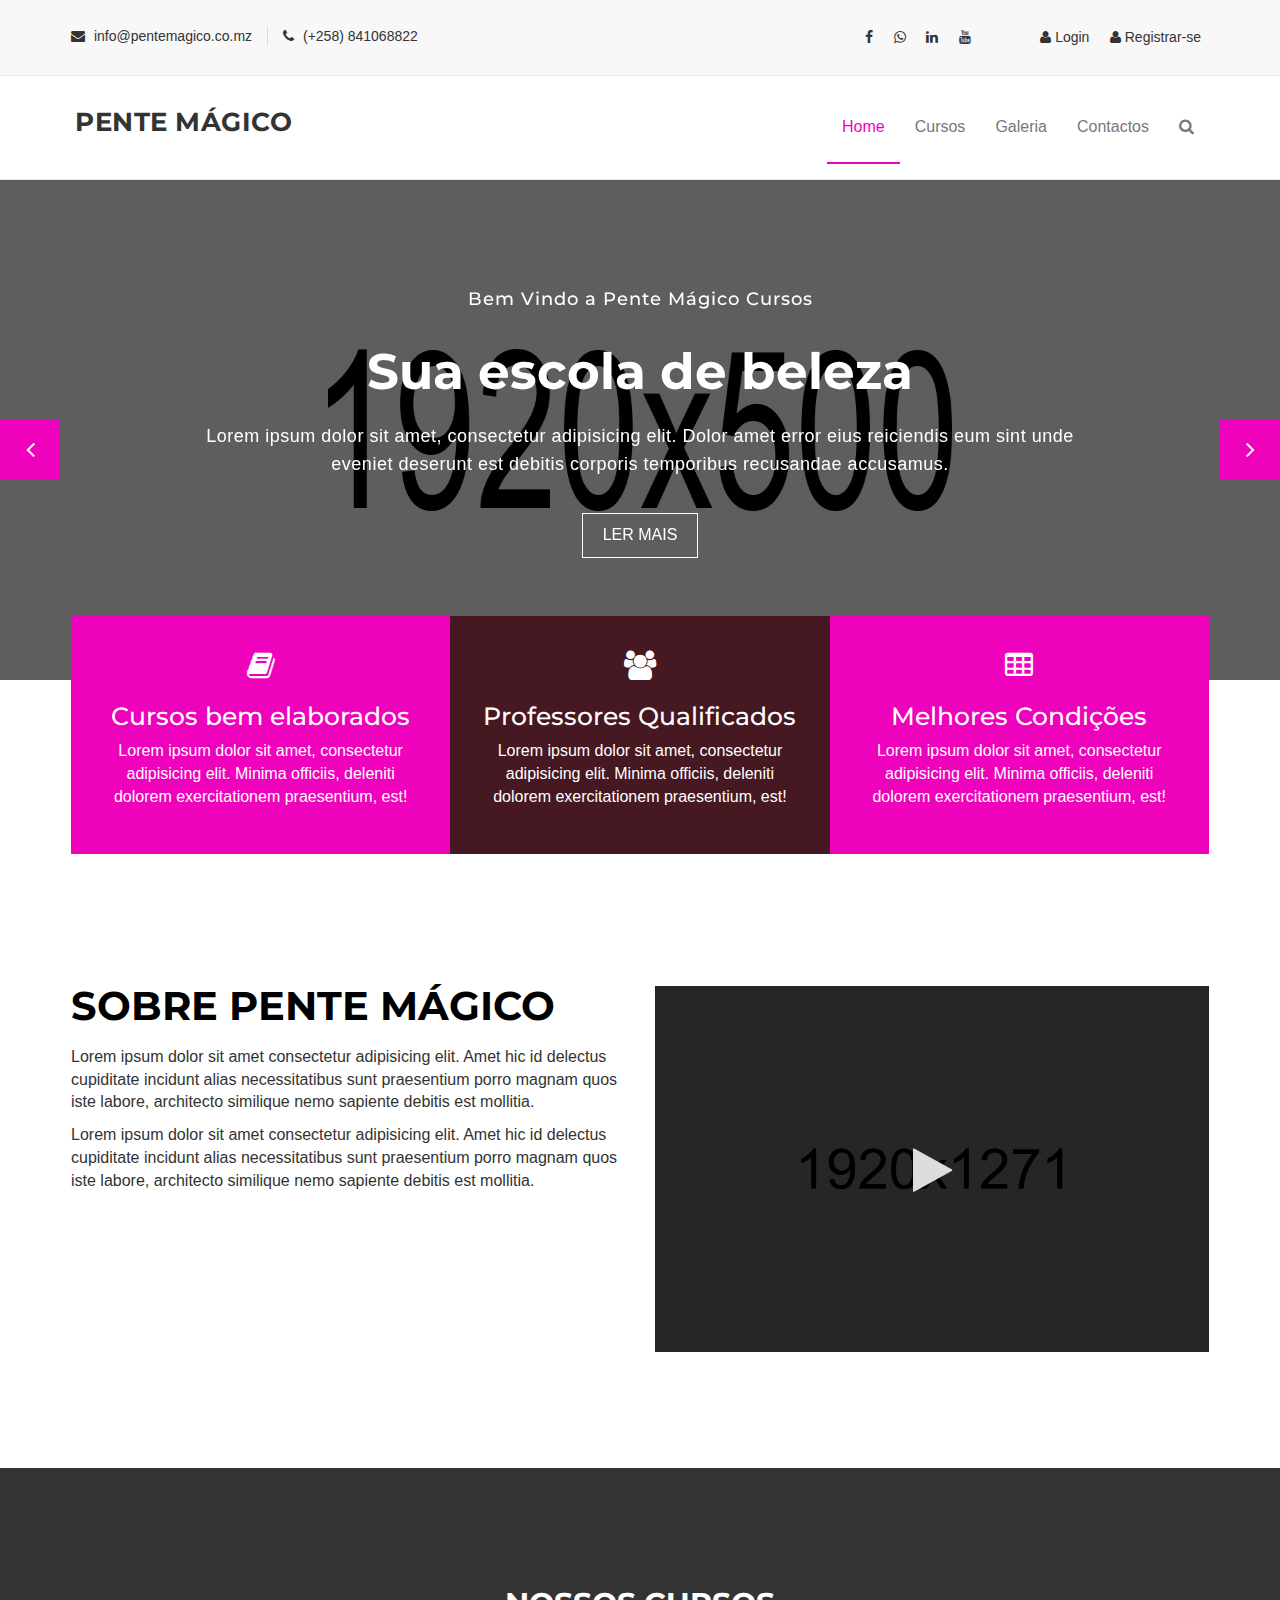
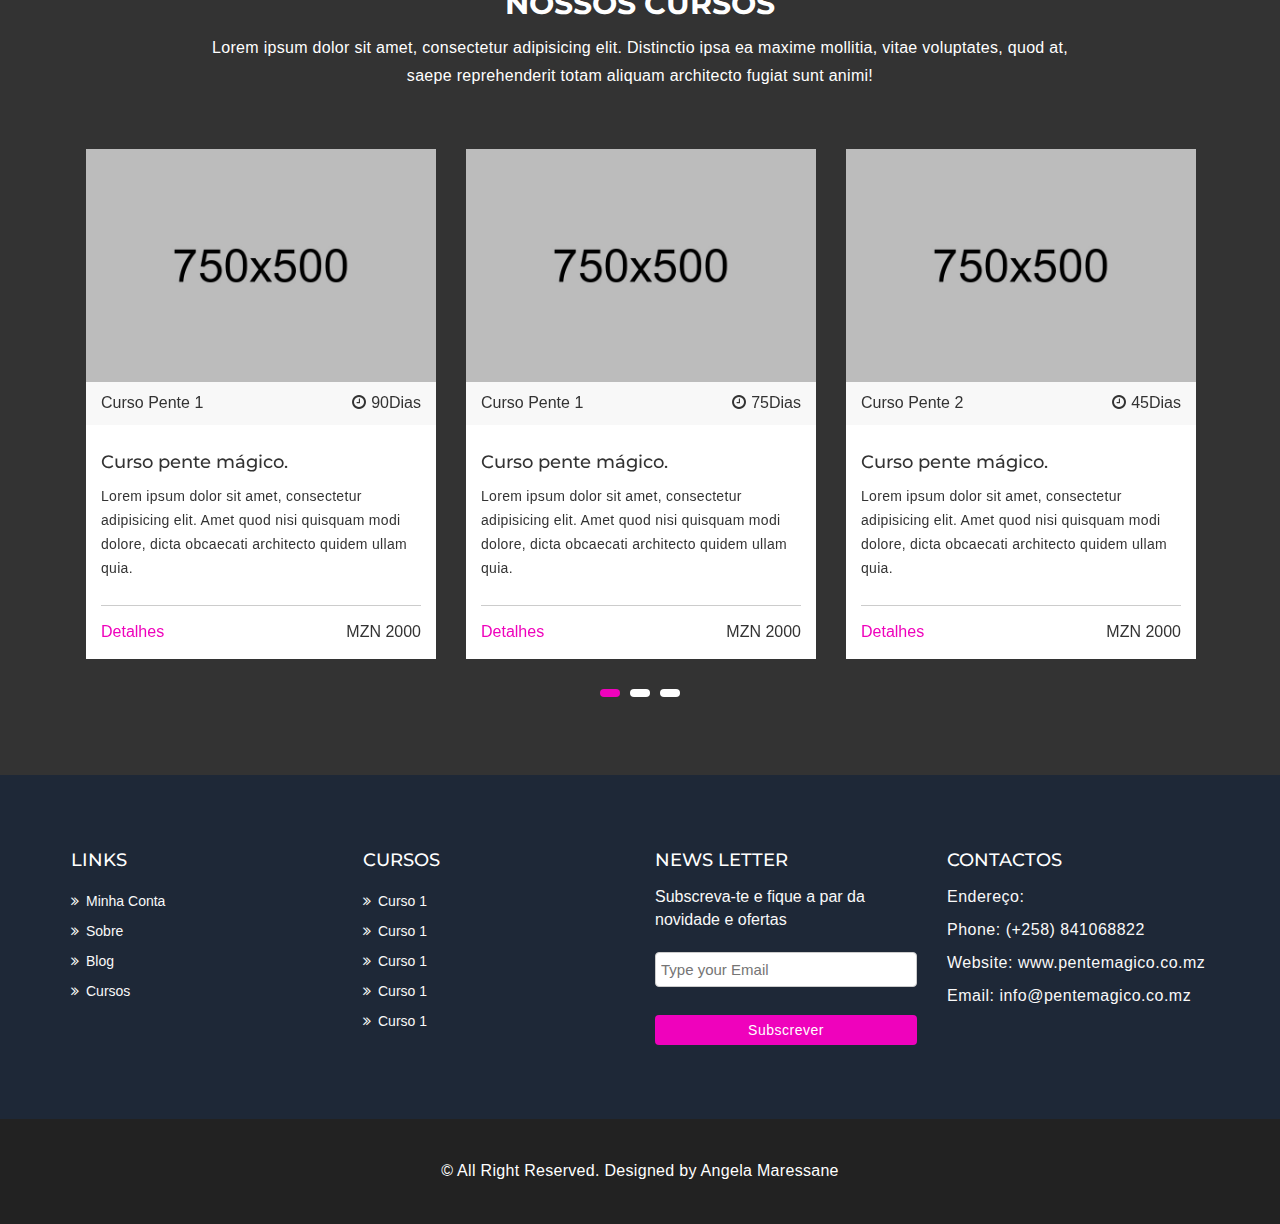
==== index.html @ 40491110 "nova estrutura" ====
<!DOCTYPE html>
<html lang="en">
  <head>
    <meta charset="utf-8">
    <meta http-equiv="X-UA-Compatible" content="IE=edge">
    <meta name="viewport" content="width=device-width, initial-scale=1">    
    <title>Pente Magico| Home</title>

    <!-- Favicon -->
    <link rel="shortcut icon" href="assets/img/favicon.ico" type="image/x-icon">

    <!-- Font awesome -->
    <link href="assets/css/font-awesome.css" rel="stylesheet">
    <!-- Bootstrap -->
    <link href="assets/css/bootstrap.css" rel="stylesheet">   
    <!-- Slick slider -->
    <link rel="stylesheet" type="text/css" href="assets/css/slick.css">          
    <!-- Fancybox slider -->
    <link rel="stylesheet" href="assets/css/jquery.fancybox.css" type="text/css" media="screen" /> 
    <!-- Theme color -->
    <link id="switcher" href="assets/css/theme-color/default-theme.css" rel="stylesheet">          

    <!-- Main style sheet -->
    <link href="assets/css/style.css" rel="stylesheet">    

   
    <!-- Google Fonts -->
    <link href='https://fonts.googleapis.com/css?family=Montserrat:400,700' rel='stylesheet' type='text/css'>
    <link href='https://fonts.googleapis.com/css?family=Roboto:400,400italic,300,300italic,500,700' rel='stylesheet' type='text/css'>
    
    <style>
      body {font-family: Arial, Helvetica, sans-serif;}
      
      /* Full-width input fields */
      input[type=text], input[type=password] {
        width: 100%;
        padding: 12px 20px;
        margin: 8px 0;
        display: inline-block;
        border: 1px solid #ccc;
        box-sizing: border-box;
      }
      
      /* Set a style for all buttons */
      button {
        background-color: #3478b8;
        color: white;
        padding: 14px 20px;
        margin: 8px 0;
        border: none;
        cursor: pointer;
        width: 100%;
      }
      
      button:hover {
        opacity: 0.8;
      }
      
      /* Extra styles for the cancel button */
      .cancelbtn {
        width: auto;
        padding: 10px 18px;
        background-color: #f44336;
      }
      
      /* Center the image and position the close button */
      .imgcontainer {
        text-align: center;
        margin: 24px 0 12px 0;
        position: relative;
      }
      
      img.avatar {
        width: 40%;
        border-radius: 50%;
      }
      
      .container {
        padding: 16px;
      }
      .login-container{
width: 100%;
padding: 16px;
      }
      
      span.psw {
        float: right;
        padding-top: 16px;
      }
      
      /* The Modal (background) */
      .modal {
        display: none; /* Hidden by default */
        position: fixed; /* Stay in place */
        z-index: 1; /* Sit on top */
        left: 0;
        top: 0;
        width: 100%; /* Full width */
        height: 100%; /* Full height */
        overflow: auto; /* Enable scroll if needed */
        background-color: rgb(0,0,0); /* Fallback color */
        background-color: rgba(0,0,0,0.4); /* Black w/ opacity */
        padding-top: 60px;
      }
      
      /* Modal Content/Box */
      .modal-content {
        background-color: #fefefe;
        margin: 5% auto 15% auto; /* 5% from the top, 15% from the bottom and centered */
        border: 1px solid #888;
        width: 80%; /* Could be more or less, depending on screen size */
      }
      
      /* The Close Button (x) */
      .close {
        position: absolute;
        right: 25px;
        top: 0;
        color: #000;
        font-size: 35px;
        font-weight: bold;
      }
      
      .close:hover,
      .close:focus {
        color: rgb(36, 123, 194);
        cursor: pointer;
      }
      
      /* Add Zoom Animation */
      .animate {
        -webkit-animation: animatezoom 0.6s;
        animation: animatezoom 0.6s
      }
      
      @-webkit-keyframes animatezoom {
        from {-webkit-transform: scale(0)} 
        to {-webkit-transform: scale(1)}
      }
        
      @keyframes animatezoom {
        from {transform: scale(0)} 
        to {transform: scale(1)}
      }
      
      /* Change styles for span and cancel button on extra small screens */
      @media screen and (max-width: 300px) {
        span.psw {
           display: block;
           float: none;
        }
        .cancelbtn {
           width: 100%;
        }
      }
      </style>
    

  </head>
  <body> 

  <!--START SCROLL TOP BUTTON -->
    <a class="scrollToTop" href="#">
      <i class="fa fa-angle-up"></i>      
    </a>
  <!-- END SCROLL TOP BUTTON -->

  <!-- Start header  -->
  <header id="mu-header">
    <div class="container">
      <div class="row">
        <div class="col-lg-12 col-md-12">
          <div class="mu-header-area">
            <div class="row">
              <div class="col-lg-6 col-md-6 col-sm-6 col-xs-6">
                <div class="mu-header-top-left">
                  <div class="mu-top-email">
                    <i class="fa fa-envelope"></i>
                    <span>info@pentemagico.co.mz</span>
                  </div>
                  <div class="mu-top-phone">
                    <i class="fa fa-phone"></i>
                    <span>(+258) 841068822</span>
                  </div>
                </div>
              </div>
              <div class="col-lg-6 col-md-6 col-sm-6 col-xs-6">
                <div class="mu-header-top-right">
                  <nav>
                    <ul class="mu-top-social-nav">
                      <li><a href="#"><span class="fa fa-facebook"></span></a></li>
                      <li><a href="#"><span class="fa fa-whatsapp"></span></a></li>
                      <li><a href="#"><span class="fa fa-linkedin"></span></a></li>
                      <li><a href="#"><span class="fa fa-youtube"></span></a></li>
                      <li onclick="document.getElementById('id01').style.display='block'" ><a href="#"><span  style="width: 60px;" class="fa fa-user"></span> Login</a></li>
                      <li><a href="#"><span class="fa fa-user"></span> Registrar-se</a></li>
                    </ul>
                  </nav>
                </div>
              </div>
            </div>
          </div>
        </div>
      </div>
    </div>
  </header>
  <!-- End header  -->
  <!-- Start menu -->
  <section id="mu-menu">
    <nav class="navbar navbar-default" role="navigation">  
      <div class="container">
        <div class="navbar-header">
          <!-- FOR MOBILE VIEW COLLAPSED BUTTON -->
          <button type="button" class="navbar-toggle collapsed" data-toggle="collapse" data-target="#navbar" aria-expanded="false" aria-controls="navbar">
            <span class="sr-only">Toggle navigation</span>
            <span class="icon-bar"></span>
            <span class="icon-bar"></span>
            <span class="icon-bar"></span>
          </button>
          <!-- LOGO -->              
          <!-- TEXT BASED LOGO -->
          <a class="navbar-brand" href="index.html"><span>Pente Mágico</span></a>
          <!-- IMG BASED LOGO  -->
          <!-- <a class="navbar-brand" href="index.html"><img src="assets/img/logo.png" alt="logo"></a> -->
        </div>
        <div id="navbar" class="navbar-collapse collapse">
          <ul id="top-menu" class="nav navbar-nav navbar-right main-nav">
            <li class="active"><a href="index.html">Home</a></li> 
            <li><a href="course.html">Cursos</a></li>            
            <li><a href="gallery.html">Galeria</a></li>
            <li><a href="contact.html">Contactos</a></li>             
            <li><a href="#" id="mu-search-icon"><i class="fa fa-search"></i></a></li>
          </ul>                     
        </div><!--/.nav-collapse -->        
      </div>     
    </nav>
  </section>
  <!-- End menu -->
  <!-- Start search box -->
  <div id="mu-search">
    <div class="mu-search-area">      
      <button class="mu-search-close"><span class="fa fa-close"></span></button>
      <div class="container">
        <div class="row">
          <div class="col-md-12">            
            <form class="mu-search-form">
              <input type="search" placeholder="Type Your Keyword(s) & Hit Enter">              
            </form>
          </div>
        </div>
      </div>
    </div>
  </div>
  <!-- End search box -->
  <!-- Start Slider -->
  <section id="mu-slider">
    <!-- Start single slider item -->
    <div class="mu-slider-single">
      <div class="mu-slider-img">
        <figure>
          <img src="assets/img/slider/1.jpg" alt="img">
        </figure>
      </div>
      <div class="mu-slider-content">
        <h4>Bem Vindo a Pente Mágico Cursos</h4>
        <span></span>
        <h2>Sua escola de beleza</h2>
        <p>Lorem ipsum dolor sit amet, consectetur adipisicing elit. Dolor amet error eius reiciendis eum sint unde eveniet deserunt est debitis corporis temporibus recusandae accusamus.</p>
        <a href="#" class="mu-read-more-btn">Ler Mais</a>
      </div>
    </div>
    <!-- Start single slider item -->

 <!-- Start single slider item -->
 <div class="mu-slider-single">
  <div class="mu-slider-img">
    <figure>
      <img src="assets/img/slider/3.jpg" alt="img">
    </figure>
  </div>
  <div class="mu-slider-content">
    <h4>Increva-te e Reserva a tua vaga</h4>
    <span></span>
    <h2>Faça a Sua Incrição nos Nossos Cursos</h2>
    <p>Lorem ipsum dolor sit amet, consectetur adipisicing elit. Dolor amet error eius reiciendis eum sint unde eveniet deserunt est debitis corporis temporibus recusandae accusamus.</p>
  </div>
</div>
<!-- Start single slider item -->

    <!-- Start single slider item -->
    <div class="mu-slider-single">
      <div class="mu-slider-img">
        <figure>
          <img src="assets/img/slider/2.jpg" alt="img">
        </figure>
      </div>
      <div class="mu-slider-content">
        <h4>Ganhe a sua Magia</h4>
        <span></span>
        <h2>Seja Mágico da Beleza Conosco</h2>
        <p>Lorem ipsum dolor sit amet, consectetur adipisicing elit. Dolor amet error eius reiciendis eum sint unde eveniet deserunt est debitis corporis temporibus recusandae accusamus.</p>
        
      </div>
    </div>
    <!-- Start single slider item -->
       
  </section>
  <!-- End Slider -->
  <!-- Start service  -->
  <section id="mu-service">
    <div class="container">
      <div class="row">
        <div class="col-lg-12 col-md-12">
          <div class="mu-service-area">
            <!-- Start single service -->
            <div class="mu-service-single">
              <span class="fa fa-book"></span>
              <h3>Cursos bem elaborados</h3>
              <p>Lorem ipsum dolor sit amet, consectetur adipisicing elit. Minima officiis, deleniti dolorem exercitationem praesentium, est!</p>
            </div>
            <!-- Start single service -->
            <!-- Start single service -->
            <div class="mu-service-single">
              <span class="fa fa-users"></span>
              <h3>Professores Qualificados</h3>
              <p>Lorem ipsum dolor sit amet, consectetur adipisicing elit. Minima officiis, deleniti dolorem exercitationem praesentium, est!</p>
            </div>
            <!-- Start single service -->
            <!-- Start single service -->
            <div class="mu-service-single">
              <span class="fa fa-table"></span>
              <h3>Melhores Condições</h3>
              <p>Lorem ipsum dolor sit amet, consectetur adipisicing elit. Minima officiis, deleniti dolorem exercitationem praesentium, est!</p>
            </div>
            <!-- Start single service -->
          </div>
        </div>
      </div>
    </div>
  </section>
  <!-- End service  -->

  <!-- Start about us -->
  <section id="mu-about-us">
    <div class="container">
      <div class="row">
        <div class="col-md-12">
          <div class="mu-about-us-area">           
            <div class="row">
              <div class="col-lg-6 col-md-6">
                <div class="mu-about-us-left">
                  <!-- Start Title -->
                  <div class="mu-title">
                    <h2>Sobre Pente Mágico</h2>              
                  </div>
                  <!-- End Title -->
                  <p> Lorem ipsum dolor sit amet consectetur adipisicing elit. Amet hic id delectus cupiditate incidunt alias necessitatibus sunt praesentium porro magnam quos iste labore, architecto similique nemo sapiente debitis est mollitia.</p>
                
                  <p> Lorem ipsum dolor sit amet consectetur adipisicing elit. Amet hic id delectus cupiditate incidunt alias necessitatibus sunt praesentium porro magnam quos iste labore, architecto similique nemo sapiente debitis est mollitia.</p>
                  
                
                </div>
              </div>
              <div class="col-lg-6 col-md-6">
                <div class="mu-about-us-right">                            
                <a id="mu-abtus-video" href="https://www.youtube.com/embed/HN3pm9qYAUs" target="mutube-video">
                  <img src="assets/img/about-us.jpg" alt="img">
                </a>                
                </div>
              </div>
            </div>
          </div>
        </div>
      </div>
    </div>
  </section>
  <!-- End about us -->

  

  <!-- Start course section -->
  <section id="mu-latest-courses">
    <div class="container">
      <div class="row">
        <div class="col-lg-12 col-md-12">
          <div class="mu-latest-courses-area">
            <!-- Start Title -->
            <div class="mu-title">
              <h2>Nossos Cursos</h2>
              <p>Lorem ipsum dolor sit amet, consectetur adipisicing elit. Distinctio ipsa ea maxime mollitia, vitae voluptates, quod at, saepe reprehenderit totam aliquam architecto fugiat sunt animi!</p>
            </div>
            <!-- End Title -->
            <!-- Start latest course content -->
            <div id="mu-latest-course-slide" class="mu-latest-courses-content">
              <div class="col-lg-4 col-md-4 col-xs-12">
                <div class="mu-latest-course-single">
                  <figure class="mu-latest-course-img">
                    <a href="#"><img src="assets/img/courses/1.jpg" alt="img"></a>
                    <figcaption class="mu-latest-course-imgcaption">
                      <a href="#">Curso Pente 1</a>
                      <span><i class="fa fa-clock-o"></i>90Dias</span>
                    </figcaption>
                  </figure>
                  <div class="mu-latest-course-single-content">
                    <h4><a href="#">Curso pente mágico.</a></h4>
                    <p>Lorem ipsum dolor sit amet, consectetur adipisicing elit. Amet quod nisi quisquam modi dolore, dicta obcaecati architecto quidem ullam quia.</p>
                    <div class="mu-latest-course-single-contbottom">
                      <a class="mu-course-details" href="#">Detalhes</a>
                      <span class="mu-course-price" href="#">MZN 2000</span>
                    </div>
                  </div>
                </div>
              </div>
              <div class="col-lg-4 col-md-4 col-xs-12">
                <div class="mu-latest-course-single">
                  <figure class="mu-latest-course-img">
                    <a href="#"><img src="assets/img/courses/2.jpg" alt="img"></a>
                    <figcaption class="mu-latest-course-imgcaption">
                      <a href="#">Curso Pente 1</a>
                      <span><i class="fa fa-clock-o"></i>75Dias</span>
                    </figcaption>
                  </figure>
                  <div class="mu-latest-course-single-content">
                    <h4><a href="#">Curso pente mágico.</a></h4>
                    <p>Lorem ipsum dolor sit amet, consectetur adipisicing elit. Amet quod nisi quisquam modi dolore, dicta obcaecati architecto quidem ullam quia.</p>
                    <div class="mu-latest-course-single-contbottom">
                      <a class="mu-course-details" href="#">Detalhes</a>
                      <span class="mu-course-price" href="#">MZN 2000</span>
                    </div>
                  </div>
                </div>
              </div>
              <div class="col-lg-4 col-md-4 col-xs-12">
                <div class="mu-latest-course-single">
                  <figure class="mu-latest-course-img">
                    <a href="#"><img src="assets/img/courses/3.jpg" alt="img"></a>
                    <figcaption class="mu-latest-course-imgcaption">
                      <a href="#">Curso Pente  2</a>
                      <span><i class="fa fa-clock-o"></i>45Dias</span>
                    </figcaption>
                  </figure>
                  <div class="mu-latest-course-single-content">
                    <h4><a href="#">Curso pente mágico.</a></h4>
                    <p>Lorem ipsum dolor sit amet, consectetur adipisicing elit. Amet quod nisi quisquam modi dolore, dicta obcaecati architecto quidem ullam quia.</p>
                    <div class="mu-latest-course-single-contbottom">
                      <a class="mu-course-details" href="#">Detalhes</a>
                      <span class="mu-course-price" href="#">MZN 2000</span>
                    </div>
                  </div>
                </div>
              </div>
              <div class="col-lg-4 col-md-4 col-xs-12">
                <div class="mu-latest-course-single">
                  <figure class="mu-latest-course-img">
                    <a href="#"><img src="assets/img/courses/1.jpg" alt="img"></a>
                    <figcaption class="mu-latest-course-imgcaption">
                      <a href="#">Curso Pente 1</a>
                      <span><i class="fa fa-clock-o"></i>3 Semanas</span>
                    </figcaption>
                  </figure>
                  <div class="mu-latest-course-single-content">
                    <h4><a href="#">Curso Pente 1</a></h4>
                    <p>Lorem ipsum dolor sit amet, consectetur adipisicing elit. Amet quod nisi quisquam modi dolore, dicta obcaecati architecto quidem ullam quia.</p>
                    <div class="mu-latest-course-single-contbottom">
                      <a class="mu-course-details" href="#">Detalhes</a>
                      <span class="mu-course-price" href="#">MZN 2000</span>
                    </div>
                  </div>
                </div>
              </div>
              <div class="col-lg-4 col-md-4 col-xs-12">
                <div class="mu-latest-course-single">
                  <figure class="mu-latest-course-img">
                    <a href="#"><img src="assets/img/courses/2.jpg" alt="img"></a>
                    <figcaption class="mu-latest-course-imgcaption">
                      <a href="#">Curso Pente 1 </a>
                      <span><i class="fa fa-clock-o"></i>75Dias</span>
                    </figcaption>
                  </figure>
                  <div class="mu-latest-course-single-content">
                    <h4><a href="#">Curso pente mágico.</a></h4>
                    <p>Lorem ipsum dolor sit amet, consectetur adipisicing elit. Amet quod nisi quisquam modi dolore, dicta obcaecati architecto quidem ullam quia.</p>
                    <div class="mu-latest-course-single-contbottom">
                      <a class="mu-course-details" href="#">Detalhes</a>
                      <span class="mu-course-price" href="#">MZN 2000</span>
                    </div>
                  </div>
                </div>
              </div>
              <div class="col-lg-4 col-md-4 col-xs-12">
                <div class="mu-latest-course-single">
                  <figure class="mu-latest-course-img">
                    <a href="#"><img src="assets/img/courses/3.jpg" alt="img"></a>
                    <figcaption class="mu-latest-course-imgcaption">
                      <a href="#">Curso Pente  2</a>
                      <span><i class="fa fa-clock-o"></i>45Dias</span>
                    </figcaption>
                  </figure>
                  <div class="mu-latest-course-single-content">
                    <h4><a href="#">Curso Pente 1</a></h4>
                    <p>Lorem ipsum dolor sit amet, consectetur adipisicing elit. Amet quod nisi quisquam modi dolore, dicta obcaecati architecto quidem ullam quia.</p>
                    <div class="mu-latest-course-single-contbottom">
                      <a class="mu-course-details" href="#">Detalhes</a>
                      <span class="mu-course-price" href="#">MZN 2000</span>
                    </div>
                  </div>
                </div>
              </div>
            </div>
            <!-- End latest course content -->
          </div>
        </div>
      </div>
    </div>
  </section>
  <!-- End latest course section -->


  <!-- Start footer -->
  <footer id="mu-footer">
    <!-- start footer top -->
    <div class="mu-footer-top">
      <div class="container">
        <div class="mu-footer-top-area">
          <div class="row">
            <div class="col-lg-3 col-md-3 col-sm-3">
              <div class="mu-footer-widget">
                <h4>Links</h4>
                <ul>
                  <li><a href="">Minha Conta</a></li>
                  <li><a href="#">Sobre</a></li>
                  <li><a href="">Blog</a></li>
                  <li><a href="">Cursos</a></li>
         
                </ul>
              </div>
            </div>
            <div class="col-lg-3 col-md-3 col-sm-3">
              <div class="mu-footer-widget">
                <h4>Cursos</h4>
                <ul>
                  <li><a href="#">Curso 1</a></li>
                  <li><a href="">Curso 1</a></li>
                  <li><a href="">Curso 1</a></li>
                  <li><a href="">Curso 1</a></li>
                  <li><a href="">Curso 1</a></li>                 
                </ul>
              </div>
            </div>
            <div class="col-lg-3 col-md-3 col-sm-3">
              <div class="mu-footer-widget">
                <h4>News letter</h4>
                <p>Subscreva-te e fique a par da novidade e ofertas</p>
                <form class="mu-subscribe-form">
                  <input type="email" placeholder="Type your Email">
                  <button class="mu-subscribe-btn" type="submit">Subscrever</button>
                </form>               
              </div>
            </div>
            <div class="col-lg-3 col-md-3 col-sm-3">
              <div class="mu-footer-widget">
                <h4>Contactos</h4>
                <address>
                  <p>Endereço:</p>
                  <p>Phone: (+258) 841068822 </p>
                  <p>Website: www.pentemagico.co.mz</p>
                  <p>Email: info@pentemagico.co.mz</p>
                </address>
              </div>
            </div>
          </div>
        </div>
      </div>
    </div>
    <!-- end footer top -->
    <!-- start footer bottom -->
    <div class="mu-footer-bottom">
      <div class="container">
        <div class="mu-footer-bottom-area">
          <p>&copy; All Right Reserved. Designed by <a href="http://www.pentemagico.co.mz/" rel="nofollow">Angela Maressane</a></p>
        </div>
      </div>
    </div>
    <!-- end footer bottom -->
  </footer>
  <!-- End footer -->
  


  <div id="id01" class="modal">
  
    <form class="modal-content animate" action="" method="post">
      <div class="imgcontainer">
        <span onclick="document.getElementById('id01').style.display='none'" class="close" title="Close Modal">&times;</span>
        <img src="" alt="Avatar" class="avatar">
      </div>
  
      <div class="login-container">
        <label for="uname"><b>Username</b></label>
        <input type="text" placeholder="Enter Username" name="uname" required>
  
        <label for="psw"><b>Password</b></label>
        <input type="password" placeholder="Enter Password" name="psw" required>
          
        <button type="submit">Login</button>
        <label>
          <input type="checkbox" checked="checked" name="remember"> Remember me
        </label>
      </div>
  
      <div class="login-container" style="background-color:#f1f1f1">
        <button type="button" onclick="document.getElementById('id01').style.display='none'" class="cancelbtn">Cancel</button>
        <span class="psw">Forgot <a href="#">password?</a></span>
      </div>
    </form>
  </div>
  
  <script>
  // Get the modal
  var modal = document.getElementById('id01');
  
  // When the user clicks anywhere outside of the modal, close it
  window.onclick = function(event) {
      if (event.target == modal) {
          modal.style.display = "none";
      }
  }
  </script>




  <!-- jQuery library -->
  <script src="assets/js/jquery.min.js"></script>  
  <!-- Include all compiled plugins (below), or include individual files as needed -->
  <script src="assets/js/bootstrap.js"></script>   
  <!-- Slick slider -->
  <script type="text/javascript" src="assets/js/slick.js"></script>
  <!-- Counter -->
  <script type="text/javascript" src="assets/js/waypoints.js"></script>
  <script type="text/javascript" src="assets/js/jquery.counterup.js"></script>  
  <!-- Mixit slider -->
  <script type="text/javascript" src="assets/js/jquery.mixitup.js"></script>
  <!-- Add fancyBox -->        
  <script type="text/javascript" src="assets/js/jquery.fancybox.pack.js"></script>
  
  
  <!-- Custom js -->
  <script src="assets/js/custom.js"></script> 

  </body>
</html>
---- assets/css/theme-color/default-theme.css ----
/*=======================================
Template Design By MarkUps.
Author URI : http://www.pentemagico.co.mz/
========================================*/
.scrollToTop {
  background-color: #ef02bc;
  border: 2px solid #ef02bc;
}

.mu-read-more-btn:hover, .mu-read-more-btn:focus {
  background-color: #ef02bc;
  border-color: #ef02bc;
}

.mu-post-btn:hover, .mu-post-btn:focus {
  background-color: #ef02bc;
  border-color: #ef02bc;
}

#mu-header .mu-header-area .mu-header-top-right .mu-top-social-nav li a:hover, #mu-header .mu-header-area .mu-header-top-right .mu-top-social-nav li a:focus {
  color: #ef02bc;
}

#mu-menu .navbar-header .navbar-brand i {
  color: #ef02bc;
}
#mu-menu .navbar-default .navbar-nav li > a:hover, #mu-menu .navbar-default .navbar-nav li > a:focus {
  border-color: #ef02bc;
  color: #ef02bc;
}
#mu-menu .navbar-default .navbar-nav li .dropdown-menu {
  border-top: 2px solid #ef02bc;
}
#mu-menu .navbar-default .navbar-nav li .dropdown-menu li a:hover, #mu-menu .navbar-default .navbar-nav li .dropdown-menu li a:focus {
  background-color: #ef02bc;
}
#mu-menu .navbar-default .navbar-nav .open a:hover, #mu-menu .navbar-default .navbar-nav .open a:focus {
  background-color: #ef02bc;
}

#mu-menu .navbar-default .navbar-nav > .active > a, #mu-menu .navbar-default .navbar-nav > .active > a:hover, #mu-menu .navbar-default .navbar-nav > .active > a:focus {
  color: #ef02bc;
  border-bottom: 2px solid #ef02bc;
  background-color: transparent;
}

#mu-search .mu-search-area .mu-search-close {
  background-color: #ef02bc;
}

#mu-slider .mu-slider-single .mu-slider-content span {
  background-color: #ef02bc;
}
#mu-slider .slick-prev,
#mu-slider .slick-next {
  background-color: #ef02bc;
}

#mu-features .mu-features-area .mu-features-content .mu-single-feature span {
  color: #ef02bc;
  border: 1px solid #ef02bc;
}
#mu-features .mu-features-area .mu-features-content .mu-single-feature a:hover, #mu-features .mu-features-area .mu-features-content .mu-single-feature a:focus {
  color: #ef02bc;
  border-color: #ef02bc;
}

#mu-latest-courses .mu-latest-courses-area .mu-latest-courses-content .slick-dots .slick-active {
  background-color: #ef02bc;
}

.mu-latest-course-single .mu-latest-course-img .mu-latest-course-imgcaption a:hover, .mu-latest-course-single .mu-latest-course-img .mu-latest-course-imgcaption a:focus {
  color: #ef02bc;
}
.mu-latest-course-single .mu-latest-course-single-content h4 a:hover, .mu-latest-course-single .mu-latest-course-single-content h4 a:focus {
  color: #ef02bc;
}
.mu-latest-course-single .mu-latest-course-single-content .mu-latest-course-single-contbottom .mu-course-details {
  color: #ef02bc;
}

#mu-our-teacher .mu-our-teacher-area .mu-our-teacher-content .mu-our-teacher-single .mu-our-teacher-img .mu-our-teacher-social {
  background-color: #ef02bc;
}
#mu-our-teacher .mu-our-teacher-area .mu-our-teacher-content .mu-our-teacher-single .mu-our-teacher-img .mu-our-teacher-social a:hover, #mu-our-teacher .mu-our-teacher-area .mu-our-teacher-content .mu-our-teacher-single .mu-our-teacher-img .mu-our-teacher-social a:focus {
  color: #ef02bc;
}

#mu-testimonial .mu-testimonial-area .mu-testimonial-content .mu-testimonial-item .mu-testimonial-info span {
  color: #ef02bc;
}
#mu-testimonial .mu-testimonial-area .mu-testimonial-content .slick-dots .slick-active {
  background-color: #ef02bc;
}

.mu-blog-single-item .mu-blog-single-img .mu-blog-caption h3 a:hover {
  color: #ef02bc;
}
.mu-blog-single-item .mu-blog-meta a:hover, .mu-blog-single-item .mu-blog-meta a:focus {
  color: #ef02bc;
}
.mu-blog-single-item .mu-blog-description a:hover, .mu-blog-single-item .mu-blog-description a:focus {
  border-color: #ef02bc;
}

#mu-page-breadcrumb .mu-page-breadcrumb-area .breadcrumb .active {
  color: #ef02bc;
}

#mu-course-content {
  background-color: #f8f8f8;
  display: inline;
  float: left;
  padding: 100px 0;
  width: 100%;
}
#mu-course-content .mu-course-content-area {
  display: inline;
  float: left;
  width: 100%;
}
#mu-course-content .mu-course-content-area .mu-course-container {
  display: inline;
  float: left;
  width: 100%;
}
#mu-course-content .mu-course-content-area .mu-course-container .mu-latest-course-single {
  border: 1px solid #ccc;
  margin-bottom: 30px;
}
#mu-course-content .mu-course-content-area .mu-sidebar .mu-single-sidebar .mu-sidebar-catg li a:hover, #mu-course-content .mu-course-content-area .mu-sidebar .mu-single-sidebar .mu-sidebar-catg li a:focus {
  color: #ef02bc;
}
#mu-course-content .mu-course-content-area .mu-sidebar .mu-single-sidebar .mu-sidebar-popular-courses .media .media-body .media-heading a:hover, #mu-course-content .mu-course-content-area .mu-sidebar .mu-single-sidebar .mu-sidebar-popular-courses .media .media-body .media-heading a:focus {
  color: #ef02bc;
}
#mu-course-content .mu-course-content-area .mu-sidebar .mu-single-sidebar .tag-cloud a:hover, #mu-course-content .mu-course-content-area .mu-sidebar .mu-single-sidebar .tag-cloud a:focus {
  color: #ef02bc;
  border-color: #ef02bc;
}

.mu-pagination .pagination li a:hover, .mu-pagination .pagination li a:focus {
  background-color: #ef02bc;
  border-color: #ef02bc;
}
.mu-pagination .pagination .active a {
  background-color: #ef02bc;
  border-color: #ef02bc;
}

.mu-related-item {
  display: inline;
  float: left;
  margin-top: 30px;
  width: 100%;
}
.mu-related-item .mu-related-item-area #mu-related-item-slide .slick-prev,
.mu-related-item .mu-related-item-area #mu-related-item-slide .slick-next {
  background-color: #ef02bc;
}

.mu-blog-single .mu-blog-single-item .mu-blog-tags .mu-news-single-tagnav li a:hover, .mu-blog-single .mu-blog-single-item .mu-blog-tags .mu-news-single-tagnav li a:focus {
  color: #ef02bc;
}
.mu-blog-single .mu-blog-single-item .mu-blog-social .mu-news-social-nav li a:hover, .mu-blog-single .mu-blog-single-item .mu-blog-social .mu-news-social-nav li a:focus {
  background-color: #ef02bc;
  border-color: #ef02bc;
}

.mu-blog-single-navigation a:hover, .mu-blog-single-navigation a:focus {
  background-color: #ef02bc;
  border-color: #ef02bc;
}

.mu-comments-area {
  display: inline;
  float: left;
  width: 100%;
  margin-top: 20px;
}
.mu-comments-area h3 {
  margin-bottom: 20px;
  padding: 20px;
  border-bottom: 1px solid #ccc;
  padding-left: 0;
}
.mu-comments-area .comments .commentlist li .reply-btn:hover, .mu-comments-area .comments .commentlist li .reply-btn:focus {
  background-color: #ef02bc;
  border-color: #ef02bc;
}
.mu-comments-area .comments .commentlist li .author-tag {
  background-color: #ef02bc;
}
.mu-comments-area .comments .comments-pagination li a:hover, .mu-comments-area .comments .comments-pagination li a:focus {
  color: #ef02bc;
}

#mu-gallery .mu-gallery-area .mu-gallery-content {
  width: 100%;
}
#mu-gallery .mu-gallery-area .mu-gallery-content .mu-gallery-top ul li {
  background-color: #ef02bc;
  border: 1px solid #ef02bc;
}
#mu-gallery .mu-gallery-area .mu-gallery-content .mu-gallery-top ul li:hover, #mu-gallery .mu-gallery-area .mu-gallery-content .mu-gallery-top ul li:focus {
  color: #ef02bc;
  border-color: #ef02bc;
}
#mu-gallery .mu-gallery-area .mu-gallery-content .mu-gallery-top ul .active {
  color: #ef02bc;
  border-color: #ef02bc;
}
#mu-gallery .mu-gallery-area .mu-gallery-content .mu-gallery-body ul li .mu-single-gallery .mu-single-gallery-item .mu-single-gallery-info .mu-single-gallery-info-inner a {
  background-color: #ef02bc;
}

#mu-contact .mu-contact-area .mu-contact-content .mu-contact-left .contactform input[type="text"]:focus,
#mu-contact .mu-contact-area .mu-contact-content .mu-contact-left .contactform input[type="email"]:focus,
#mu-contact .mu-contact-area .mu-contact-content .mu-contact-left .contactform input[type="url"]:focus {
  border-color: #ef02bc;
}
#mu-contact .mu-contact-area .mu-contact-content .mu-contact-left .contactform textarea:focus {
  border-color: #ef02bc;
}

#mu-error .mu-error-area h2 {
  color: #ef02bc;
}

#mu-footer .mu-footer-top .mu-footer-top-area .mu-footer-widget ul li a:hover, #mu-footer .mu-footer-top .mu-footer-top-area .mu-footer-widget ul li a:focus {
  color: #ef02bc;
}
#mu-footer .mu-footer-top .mu-footer-top-area .mu-footer-widget .mu-subscribe-form input[type="email"]:focus {
  border-color: #ef02bc;
}
#mu-footer .mu-footer-top .mu-footer-top-area .mu-footer-widget .mu-subscribe-form .mu-subscribe-btn {
  background-color: #ef02bc;
}

/*=======================================
Template Design By MarkUps.
Author URI : http://www.pentemagico.co.mz/
========================================*/
---- assets/css/style.css ----
/* Table of Content
==================================================
#BASIC TYPOGRAPHY
#HEADER SECTION
#NAVBAR SECTION
#SLIDER SECTION
#SERVICE SECTION
#ABOUT US SECTION
#COUNTER SECTION
#FEATURES SECTION
#LATEST COURSES SECTION
#TEACHER SECTION
#TESTIMONIAL SECTION
#FROM BLOG SECTION
# COURSES PAGE
#BLOG PAGE
#GALLERY PAGE
#CONTACT PAGE
#ERROR  PAGE
#FOOTER SECTION
#RESPONSIVE DESIGN
*/

/* BASE - Base tyles, Variables, Mixins, etc. */
body {
  background-color: #ffffff;
  font-family: "Roboto", sans-serif;
  color: #333333;
  font-size: 16px;
  overflow-x: hidden;
}

.no-padding {
  padding: 0;
}

.no-border {
  border: none;
}

/* MODULES - Individual site components */
ul {
  padding: 0;
  margin: 0;
  list-style: none;
}

a {
  text-decoration: none;
  color: #333333;
}

a:hover,
a:focus {
  outline: none;
  text-decoration: none;
}

h1, h2, h3, h4, h5, h6 {
  font-family: "Montserrat", sans-serif;
}

h2 {
  font-size: 30px;
  font-weight: 700;
  line-height: 40px;
  margin: 0;
}

img {
  border: none;
}

.mu-read-more-btn {
  border: 1px solid #fff;
  color: #fff;
  display: inline-block;
  margin-top: 10px;
  padding: 10px 20px;
  text-transform: uppercase;
  -webkit-transition: all 0.5s;
  -moz-transition: all 0.5s;
  -ms-transition: all 0.5s;
  -o-transition: all 0.5s;
  transition: all 0.5s;
}
.mu-read-more-btn:hover, .mu-read-more-btn:focus {
  color: #fff;
}

.mu-post-btn {
  background-color: transparent;
  border: 1px solid #ccc;
  display: inline-block;
  font-size: 16px;
  padding: 10px 18px;
  -webkit-transition: all 0.5s;
  -moz-transition: all 0.5s;
  -ms-transition: all 0.5s;
  -o-transition: all 0.5s;
  transition: all 0.5s;
}
.mu-post-btn:hover, .mu-post-btn:focus {
  color: #fff;
}

/* LAYOUTS - Page layout styles */
/*==================
 HEADER SECTION
====================*/
#mu-header {
  background-color: #f8f8f8;
  display: inline;
  float: left;
  width: 100%;
}
#mu-header .mu-header-area {
  display: inline;
  float: left;
  padding: 10px 0;
  width: 100%;
}
#mu-header .mu-header-area .mu-header-top-left {
  display: inline;
  float: left;
  width: 100%;
}
#mu-header .mu-header-area .mu-header-top-left .mu-top-email {
  display: inline;
  float: left;
  font-size: 14px;
}
#mu-header .mu-header-area .mu-header-top-left .mu-top-email i {
  margin-right: 5px;
}
#mu-header .mu-header-area .mu-header-top-left .mu-top-phone {
  border-left: 1px solid #ddd;
  display: inline;
  font-size: 14px;
  float: left;
  margin-left: 15px;
  padding-left: 15px;
}
#mu-header .mu-header-area .mu-header-top-left .mu-top-phone i {
  margin-right: 5px;
}
#mu-header .mu-header-area .mu-header-top-right {
  display: inline;
  float: left;
  text-align: right;
  width: 100%;
}
#mu-header .mu-header-area .mu-header-top-right .mu-top-social-nav {
  display: inline-block;
}
#mu-header .mu-header-area .mu-header-top-right .mu-top-social-nav li {
  display: inline-block;
}
#mu-header .mu-header-area .mu-header-top-right .mu-top-social-nav li a {
  display: inline-block;
  font-size: 14px;
  padding: 0 8px;
  -webkit-transition: all 0.5s;
  -moz-transition: all 0.5s;
  -ms-transition: all 0.5s;
  -o-transition: all 0.5s;
  transition: all 0.5s;
}

/*==================
 NAVBAR SECTION
====================*/
#mu-menu {
  display: inline;
  float: left;
  width: 100%;
}
#mu-menu .navbar-header .navbar-brand {
  color: #333;
  font-family: "Montserrat", sans-serif;
  font-size: 26px;
  font-weight: bold;
  text-transform: uppercase;
  padding-top: 20px;
  letter-spacing: 0.5px;
}
#mu-menu .navbar-header .navbar-brand i {
  font-size: 35px;
}
#mu-menu .navbar-header .navbar-brand span {
  margin-left: 4px;
}
#mu-menu .navbar-default {
  background-color: #fff;
  border-radius: 0;
  border-left: none;
  border-right: none;
  margin-bottom: 0px;
}
#mu-menu .navbar-default .navbar-nav li > a {
  border-bottom: 2px solid transparent;
  padding-bottom: 25px;
  padding-top: 25px;
  margin-bottom: -1px;
  -webkit-transition: all 0.5s;
  -moz-transition: all 0.5s;
  -ms-transition: all 0.5s;
  -o-transition: all 0.5s;
  transition: all 0.5s;
}
#mu-menu .navbar-default .navbar-nav li #mu-search-icon:hover, #mu-menu .navbar-default .navbar-nav li #mu-search-icon:focus {
  border: none;
}
#mu-menu .navbar-default .navbar-nav li .dropdown-menu {
  border-radius: 0px;
}
#mu-menu .navbar-default .navbar-nav li .dropdown-menu li a {
  color: #333333;
  padding-top: 10px;
  padding-bottom: 10px;
}
#mu-menu .navbar-default .navbar-nav li .dropdown-menu li a:hover, #mu-menu .navbar-default .navbar-nav li .dropdown-menu li a:focus {
  color: #fff;
}
#mu-menu .navbar-default .navbar-nav .open a:hover, #mu-menu .navbar-default .navbar-nav .open a:focus {
  color: #fff;
}

/* ALL SECTION */
/*scrol to top*/
.scrollToTop {
  border-radius: 4px;
  bottom: 60px;
  color: #fff;
  display: none;
  font-size: 30px;
  line-height: 50px;
  height: 50px;
  font-family: "Montserrat", sans-serif;
  padding: 5px 0;
  position: fixed;
  right: 20px;
  text-align: center;
  text-decoration: none;
  width: 50px;
  z-index: 999;
  -webkit-transition: all 0.5s ease 0s;
  -moz-transition: all 0.5s ease 0s;
  -ms-transition: all 0.5s ease 0s;
  -o-transition: all 0.5s ease 0s;
  transition: all 0.5s ease 0s;
}
.scrollToTop i {
  display: block;
}
.scrollToTop span {
  display: block;
  text-transform: uppercase;
  font-size: 14px;
  font-weight: bold;
}

.scrollToTop:hover,
.scrollToTop:focus {
  color: #fff;
}

#mu-search {
  background-color: rgba(0, 0, 0, 0.9);
  height: 100%;
  left: 0;
  opacity: 1;
  position: fixed;
  top: 0;
  transform: translateY(-100%) scale(0);
  -webkit-transition: all 0.5s ease-in-out 0s;
  -moz-transition: all 0.5s ease-in-out 0s;
  -ms-transition: all 0.5s ease-in-out 0s;
  -o-transition: all 0.5s ease-in-out 0s;
  transition: all 0.5s ease-in-out 0s;
  width: 100%;
  z-index: 99999;
}
#mu-search .mu-search-area {
  display: inline;
  float: left;
  width: 100%;
  padding: 20% 0;
  text-align: center;
}
#mu-search .mu-search-area .mu-search-close {
  border: none;
  color: #fff;
  display: inline-block;
  font-size: 25px;
  outline: none;
  height: 50px;
  line-height: 50px;
  position: absolute;
  right: 100px;
  text-align: center;
  top: 50px;
  width: 50px;
}
#mu-search .mu-search-area .mu-search-form input[type="search"] {
  background: transparent none repeat scroll 0 0;
  border: medium none;
  color: #fff;
  font-size: 45px;
  font-family: "Montserrat", sans-serif;
  height: 100px;
  outline: medium none;
  text-align: center;
  width: 100%;
}

#mu-search.mu-search-open {
  transform: translateY(0) scale(1);
}

/*==================
 SLIDER SECTION
====================*/
#mu-slider {
  display: inline;
  float: left;
  width: 100%;
}
#mu-slider .mu-slider-single {
  display: inline;
  float: left;
  width: 100%;
  position: relative;
}
#mu-slider .mu-slider-single .mu-slider-img {
  display: inline;
  float: left;
  width: 100%;
  height: 500px;
}
#mu-slider .mu-slider-single .mu-slider-img:after {
  background-color: rgba(0, 0, 0, 0.5);
  content: '';
  position: absolute;
  left: 0;
  right: 0;
  top: 0;
  bottom: 0;
}
#mu-slider .mu-slider-single .mu-slider-img figure {
  height: 100%;
  width: 100%;
}
#mu-slider .mu-slider-single .mu-slider-img figure img {
  width: 100%;
  height: 100%;
}
#mu-slider .mu-slider-single .mu-slider-content {
  color: #fff;
  position: absolute;
  left: 0;
  right: 0;
  top: 20%;
  padding: 0 15%;
  width: 100%;
  text-align: center;
  height: 100%;
}
#mu-slider .mu-slider-single .mu-slider-content h4 {
  letter-spacing: 1px;
  margin-bottom: 0;
}
#mu-slider .mu-slider-single .mu-slider-content span {
  display: inline-block;
  height: 1px;
  width: 100px;
}
#mu-slider .mu-slider-single .mu-slider-content h2 {
  font-size: 50px;
  line-height: 80px;
  margin-bottom: 10px;
}
#mu-slider .mu-slider-single .mu-slider-content p {
  font-size: 18px;
  letter-spacing: 0.5px;
  line-height: 28px;
}
#mu-slider .mu-slider-single .mu-slider-content a {
  margin-top: 25px;
}
#mu-slider .slick-prev,
#mu-slider .slick-next {
  height: 60px;
  width: 60px;
}
#mu-slider .slick-prev:before,
#mu-slider .slick-next:before {
  color: #fff;
  font-size: 25px;
}

/*==================
 SERVICE SECTION
====================*/
#mu-service {
  display: inline;
  float: left;
  margin-top: -80px;
  width: 100%;
}
#mu-service .mu-service-area {
  display: inline;
  float: left;
  width: 100%;
}
#mu-service .mu-service-area .mu-service-single {
  background-color: #ef02bc;
  color: #fff;
  display: inline;
  float: left;
  padding: 35px 25px;
  text-align: center;
  width: 33.33%;
}
#mu-service .mu-service-area .mu-service-single:nth-child(2) {
  background-color: #461821;
}
#mu-service .mu-service-area .mu-service-single:nth-child(3) {
  background-color: #ef02bc
}
#mu-service .mu-service-area .mu-service-single span {
  font-size: 30px;
}
#mu-service .mu-service-area .mu-service-single h3 {
  font-size: 25px;
}
#mu-service .mu-service-area .mu-service-single p {
  font-weight: lighter;
}

/*==================
 ABOUT SECTION
====================*/
#mu-about-us {
  display: inline;
  float: left;
  width: 100%;
  padding: 100px 0;
}
#mu-about-us .mu-about-us-area {
  display: inline;
  float: left;
  width: 100%;
}
#mu-about-us .mu-about-us-area .mu-about-us-left {
  display: inline;
  float: left;
  width: 100%;
}
#mu-about-us .mu-about-us-area .mu-about-us-left h2 {
  font-size: 40px;
  margin-bottom: 20px;
  text-align: left;
}
#mu-about-us .mu-about-us-area .mu-about-us-left ul {
  margin-left: 25px;
  margin-bottom: 15px;
}
#mu-about-us .mu-about-us-area .mu-about-us-left ul li {
  line-height: 30px;
  list-style: circle;
}
#mu-about-us .mu-about-us-area .mu-about-us-right {
  display: inline;
  float: left;
  width: 100%;
  display: block;
  width: 100%;
  background-color: #ccc;
}
#mu-about-us .mu-about-us-area .mu-about-us-right a {
  display: block;
  width: 100%;
  position: relative;
}
#mu-about-us .mu-about-us-area .mu-about-us-right a img {
  width: 100%;
}
#mu-about-us .mu-about-us-area .mu-about-us-right a:after {
  background-color: rgba(0, 0, 0, 0.8);
  bottom: 0;
  color: #ddd;
  content: '\f04b';
  font-family: fontAwesome;
  font-size: 50px;
  left: 0;
  padding-top: 27%;
  position: absolute;
  right: 0;
  text-align: center;
  top: 0;
}

/*==== about us dynamic video player ====*/
#about-video-popup {
  background-color: rgba(0, 0, 0, 0.9);
  position: fixed;
  left: 0;
  top: 0;
  right: 0;
  text-align: center;
  bottom: 0;
  z-index: 99999;
}
#about-video-popup span {
  color: #fff;
  cursor: pointer;
  float: right;
  font-size: 30px;
  margin-right: 50px;
  margin-top: 50px;
}
#about-video-popup iframe {
  background: url(../img/loader.gif) center center no-repeat;
  margin: 10% auto;
  width: 650px;
  height: 450px;
}

.mu-title {
  display: inline;
  float: left;
  text-align: center;
  width: 100%;
}
.mu-title h2 {
  color: #000;
  margin-bottom: 10px;
  text-transform: uppercase;
}
.mu-title p {
  color: #555;
  letter-spacing: 0.3px;
  line-height: 1.7;
  padding: 0 120px;
}

/*==================
 ABOUT US COUNTER SECTION
====================*/
#mu-abtus-counter {
  background-image: url("../img/counter-bg.jpg");
  background-repeat: no-repeat;
  background-size: 100%;
  display: inline;
  float: left;
  padding: 100px 0;
  width: 100%;
}
#mu-abtus-counter .mu-abtus-counter-area {
  display: inline;
  float: left;
  width: 100%;
}
#mu-abtus-counter .mu-abtus-counter-area .mu-abtus-counter-single {
  border-right: 2px solid #888;
  display: inline;
  float: left;
  text-align: center;
  width: 100%;
}
#mu-abtus-counter .mu-abtus-counter-area .mu-abtus-counter-single span {
  color: #fff;
  display: inline-block;
  font-size: 50px;
}
#mu-abtus-counter .mu-abtus-counter-area .mu-abtus-counter-single h4 {
  color: #fff;
  font-size: 40px;
  font-weight: bold;
  margin-bottom: 5px;
  margin-top: 20px;
}
#mu-abtus-counter .mu-abtus-counter-area .mu-abtus-counter-single p {
  color: #fff;
  font-size: 18px;
  text-transform: uppercase;
}
#mu-abtus-counter .mu-abtus-counter-area .no-border {
  border: none;
}

/*==================
 FEATURES SECTION
====================*/
#mu-features {
  display: inline;
  float: left;
  padding: 100px 0;
  width: 100%;
}
#mu-features .mu-features-area {
  display: inline;
  float: left;
  width: 100%;
}
#mu-features .mu-features-area .mu-features-content {
  display: inline;
  float: left;
  margin-top: 50px;
  width: 100%;
}
#mu-features .mu-features-area .mu-features-content .mu-single-feature {
  display: inline;
  float: left;
  margin-bottom: 30px;
  margin-top: 30px;
  padding: 0 10px;
  width: 100%;
}
#mu-features .mu-features-area .mu-features-content .mu-single-feature span {
  font-size: 25px;
  padding: 10px 15px;
}
#mu-features .mu-features-area .mu-features-content .mu-single-feature h4 {
  margin-bottom: 15px;
  margin-top: 15px;
  padding-bottom: 10px;
  position: relative;
}
#mu-features .mu-features-area .mu-features-content .mu-single-feature h4:after {
  background-color: #333;
  content: '';
  left: 0;
  right: 0;
  bottom: 0;
  height: 2px;
  width: 70px;
  position: absolute;
}
#mu-features .mu-features-area .mu-features-content .mu-single-feature p {
  font-size: 15px;
  letter-spacing: 0.3px;
  line-height: 1.7;
}
#mu-features .mu-features-area .mu-features-content .mu-single-feature a {
  border: 1px solid #888;
  display: inline-block;
  font-size: 14px;
  margin-top: 10px;
  padding: 5px 10px;
  text-transform: uppercase;
  -webkit-transition: all 0.5s;
  -moz-transition: all 0.5s;
  -ms-transition: all 0.5s;
  -o-transition: all 0.5s;
  transition: all 0.5s;
}

/*==================
 LATEST COURSES SECTION
====================*/
#mu-latest-courses {
  background-color: #333;
  display: inline;
  float: left;
  padding: 100px 0;
  width: 100%;
}
#mu-latest-courses .mu-latest-courses-area {
  display: inline;
  float: left;
  width: 100%;
}
#mu-latest-courses .mu-latest-courses-area .mu-title h2 {
  color: #fff;
}
#mu-latest-courses .mu-latest-courses-area .mu-title p {
  color: #fff;
}
#mu-latest-courses .mu-latest-courses-area .mu-latest-courses-content {
  display: inline;
  float: left;
  margin-top: 50px;
  width: 100%;
}
#mu-latest-courses .mu-latest-courses-area .mu-latest-courses-content .slick-slide {
  outline: none;
}
#mu-latest-courses .mu-latest-courses-area .mu-latest-courses-content .slick-dots li {
  background-color: #fff;
  border-radius: 4px;
  height: 8px;
  width: 20px;
}
#mu-latest-courses .mu-latest-courses-area .mu-latest-courses-content .slick-dots li button {
  display: none;
}

.mu-latest-course-single {
  background-color: #fff;
  display: inline;
  float: left;
  width: 100%;
}
.mu-latest-course-single .mu-latest-course-img {
  display: inline;
  float: left;
  width: 100%;
}
.mu-latest-course-single .mu-latest-course-img a {
  display: block;
}
.mu-latest-course-single .mu-latest-course-img a img {
  width: 100%;
}
.mu-latest-course-single .mu-latest-course-img .mu-latest-course-imgcaption {
  background-color: #f8f8f8;
  display: inline;
  float: left;
  padding: 10px 15px;
  width: 100%;
}
.mu-latest-course-single .mu-latest-course-img .mu-latest-course-imgcaption a {
  display: inline-block;
  float: left;
  -webkit-transition: all 0.5s;
  -moz-transition: all 0.5s;
  -ms-transition: all 0.5s;
  -o-transition: all 0.5s;
  transition: all 0.5s;
}
.mu-latest-course-single .mu-latest-course-img .mu-latest-course-imgcaption span {
  float: right;
}
.mu-latest-course-single .mu-latest-course-img .mu-latest-course-imgcaption span i {
  margin-right: 5px;
}
.mu-latest-course-single .mu-latest-course-single-content {
  display: inline;
  float: left;
  width: 100%;
  padding: 15px;
}
.mu-latest-course-single .mu-latest-course-single-content h4 {
  color: #333;
  line-height: 1.4;
}
.mu-latest-course-single .mu-latest-course-single-content h4 a {
  color: #333;
  -webkit-transition: all 0.5s;
  -moz-transition: all 0.5s;
  -ms-transition: all 0.5s;
  -o-transition: all 0.5s;
  transition: all 0.5s;
}
.mu-latest-course-single .mu-latest-course-single-content p {
  font-size: 14px;
  letter-spacing: 0.3px;
  line-height: 1.7;
}
.mu-latest-course-single .mu-latest-course-single-content .mu-latest-course-single-contbottom {
  border-top: 1px solid #ccc;
  display: inline;
  float: left;
  margin-top: 15px;
  padding-top: 15px;
  width: 100%;
}
.mu-latest-course-single .mu-latest-course-single-content .mu-latest-course-single-contbottom .mu-course-details {
  display: inline-block;
  float: left;
  -webkit-transition: all 0.5s;
  -moz-transition: all 0.5s;
  -ms-transition: all 0.5s;
  -o-transition: all 0.5s;
  transition: all 0.5s;
}
.mu-latest-course-single .mu-latest-course-single-content .mu-latest-course-single-contbottom .mu-course-details:hover, .mu-latest-course-single .mu-latest-course-single-content .mu-latest-course-single-contbottom .mu-course-details:focus {
  color: #333;
}
.mu-latest-course-single .mu-latest-course-single-content .mu-latest-course-single-contbottom .mu-course-price {
  display: inline-block;
  float: right;
}

/*==================
 TEACHER SECTION
====================*/
#mu-our-teacher {
  display: inline;
  float: left;
  padding: 100px 0;
  width: 100%;
}
#mu-our-teacher .mu-our-teacher-area {
  display: inline;
  float: left;
  width: 100%;
}
#mu-our-teacher .mu-our-teacher-area .mu-our-teacher-content {
  display: inline;
  float: left;
  margin-top: 50px;
  width: 100%;
}
#mu-our-teacher .mu-our-teacher-area .mu-our-teacher-content .mu-our-teacher-single {
  display: inline;
  float: left;
  width: 100%;
}
#mu-our-teacher .mu-our-teacher-area .mu-our-teacher-content .mu-our-teacher-single:hover .mu-our-teacher-img .mu-our-teacher-social {
  opacity: 1;
}
#mu-our-teacher .mu-our-teacher-area .mu-our-teacher-content .mu-our-teacher-single:hover .mu-our-teacher-img .mu-our-teacher-social a {
  -moz-transform: translateY(0%);
  -o-transform: translateY(0%);
  -ms-transform: translateY(0%);
  -webkit-transform: translateY(0%);
  transform: translateY(0%);
}
#mu-our-teacher .mu-our-teacher-area .mu-our-teacher-content .mu-our-teacher-single .mu-our-teacher-img {
  background-color: #ccc;
  display: inline;
  position: relative;
  float: left;
  width: 100%;
}
#mu-our-teacher .mu-our-teacher-area .mu-our-teacher-content .mu-our-teacher-single .mu-our-teacher-img img {
  width: 100%;
}
#mu-our-teacher .mu-our-teacher-area .mu-our-teacher-content .mu-our-teacher-single .mu-our-teacher-img .mu-our-teacher-social {
  bottom: 0;
  left: 0;
  opacity: 0;
  overflow: hidden;
  padding-top: 43.5%;
  position: absolute;
  right: 0;
  text-align: center;
  top: 0;
  -webkit-transition: all 0.5s;
  -moz-transition: all 0.5s;
  -ms-transition: all 0.5s;
  -o-transition: all 0.5s;
  transition: all 0.5s;
}
#mu-our-teacher .mu-our-teacher-area .mu-our-teacher-content .mu-our-teacher-single .mu-our-teacher-img .mu-our-teacher-social a {
  border: 2px solid #fff;
  color: #fff;
  display: inline-block;
  font-size: 18px;
  height: 40px;
  line-height: 40px;
  margin: 0 5px;
  width: 40px;
  -moz-transform: translateY(-1000%);
  -o-transform: translateY(-1000%);
  -ms-transform: translateY(-1000%);
  -webkit-transform: translateY(-1000%);
  transform: translateY(-1000%);
  -webkit-transition: all 0.5s;
  -moz-transition: all 0.5s;
  -ms-transition: all 0.5s;
  -o-transition: all 0.5s;
  transition: all 0.5s;
}
#mu-our-teacher .mu-our-teacher-area .mu-our-teacher-content .mu-our-teacher-single .mu-our-teacher-img .mu-our-teacher-social a:hover, #mu-our-teacher .mu-our-teacher-area .mu-our-teacher-content .mu-our-teacher-single .mu-our-teacher-img .mu-our-teacher-social a:focus {
  background-color: #FFF;
}
#mu-our-teacher .mu-our-teacher-area .mu-our-teacher-content .mu-our-teacher-single .mu-ourteacher-single-content {
  display: inline;
  float: left;
  width: 100%;
}
#mu-our-teacher .mu-our-teacher-area .mu-our-teacher-content .mu-our-teacher-single .mu-ourteacher-single-content h4 {
  margin-bottom: 0;
  margin-top: 20px;
  text-transform: uppercase;
}
#mu-our-teacher .mu-our-teacher-area .mu-our-teacher-content .mu-our-teacher-single .mu-ourteacher-single-content span {
  color: #000;
  display: block;
  font-size: 14px;
  margin-bottom: 8px;
  margin-top: 5px;
}
#mu-our-teacher .mu-our-teacher-area .mu-our-teacher-content .mu-our-teacher-single .mu-ourteacher-single-content p {
  font-size: 15px;
}

/*==================
 TESTIMONIAL SECTION
====================*/
#mu-testimonial {
  background-attachment: fixed;
  background-image: url("../img/testimonial-bg.jpg");
  background-position: center center;
  background-size: cover;
  display: inline;
  float: left;
  padding: 100px 0;
  position: relative;
  width: 100%;
  z-index: 10;
}
#mu-testimonial:after {
  background-color: rgba(0, 0, 0, 0.8);
  content: '';
  position: absolute;
  left: 0;
  top: 0;
  bottom: 0;
  right: 0;
}
#mu-testimonial .mu-testimonial-area {
  display: inline;
  float: left;
  padding: 0 150px;
  position: relative;
  width: 100%;
  z-index: 99;
}
#mu-testimonial .mu-testimonial-area .mu-testimonial-content {
  display: inline;
  float: left;
  width: 100%;
}
#mu-testimonial .mu-testimonial-area .mu-testimonial-content .mu-testimonial-item {
  display: inline;
  float: left;
  width: 100%;
  outline: none;
}
#mu-testimonial .mu-testimonial-area .mu-testimonial-content .mu-testimonial-item .mu-testimonial-quote {
  background-color: #333;
  border-radius: 4px;
  display: inline;
  float: left;
  padding: 60px 30px;
  width: 100%;
}
#mu-testimonial .mu-testimonial-area .mu-testimonial-content .mu-testimonial-item .mu-testimonial-quote blockquote {
  border: none;
  text-align: center;
  margin-bottom: 0;
  position: relative;
}
#mu-testimonial .mu-testimonial-area .mu-testimonial-content .mu-testimonial-item .mu-testimonial-quote blockquote:before {
  content: '\f10d';
  color: #fff;
  font-family: fontAwesome;
  font-style: italic;
  left: 2%;
  position: absolute;
  top: 0;
}
#mu-testimonial .mu-testimonial-area .mu-testimonial-content .mu-testimonial-item .mu-testimonial-quote blockquote p {
  color: #fff;
  font-size: 16px;
  font-style: italic;
  letter-spacing: 0.5px;
  line-height: 1.8;
  margin-bottom: 0;
}
#mu-testimonial .mu-testimonial-area .mu-testimonial-content .mu-testimonial-item .mu-testimonial-img {
  display: inline;
  float: left;
  width: 100%;
  text-align: center;
}
#mu-testimonial .mu-testimonial-area .mu-testimonial-content .mu-testimonial-item .mu-testimonial-img img {
  background-color: #555;
  border: 1px solid #888;
  border-radius: 50%;
  margin: -50px auto 5px;
  padding: 0;
  width: 120px;
}
#mu-testimonial .mu-testimonial-area .mu-testimonial-content .mu-testimonial-item .mu-testimonial-info {
  display: inline;
  float: left;
  width: 100%;
  text-align: center;
}
#mu-testimonial .mu-testimonial-area .mu-testimonial-content .mu-testimonial-item .mu-testimonial-info h4 {
  color: #fff;
  font-size: 20px;
  margin-bottom: 0px;
}
#mu-testimonial .mu-testimonial-area .mu-testimonial-content .mu-testimonial-item .mu-testimonial-info span {
  font-size: 14px;
  letter-spacing: 0.3px;
}
#mu-testimonial .mu-testimonial-area .mu-testimonial-content .slick-dots li {
  background-color: #fff;
  height: 8px;
  width: 20px;
}
#mu-testimonial .mu-testimonial-area .mu-testimonial-content .slick-dots li button {
  display: none;
}

/*==================
 FROM BLOG SECTION
====================*/
#mu-from-blog {
  display: inline;
  float: left;
  padding: 100px 0;
  width: 100%;
}
#mu-from-blog .mu-from-blog-area {
  display: inline;
  float: left;
  width: 100%;
}
#mu-from-blog .mu-from-blog-area .mu-from-blog-content {
  display: inline;
  float: left;
  margin-top: 50px;
  width: 100%;
}

.mu-blog-single-item {
  display: inline;
  float: left;
  width: 100%;
}
.mu-blog-single-item .mu-blog-single-img {
  display: inline;
  float: left;
  width: 100%;
}
.mu-blog-single-item .mu-blog-single-img a {
  display: block;
}
.mu-blog-single-item .mu-blog-single-img a img {
  width: 100%;
}
.mu-blog-single-item .mu-blog-single-img .mu-blog-caption {
  display: inline;
  float: left;
  width: 100%;
}
.mu-blog-single-item .mu-blog-single-img .mu-blog-caption h3 a {
  -webkit-transition: all 0.5s;
  -moz-transition: all 0.5s;
  -ms-transition: all 0.5s;
  -o-transition: all 0.5s;
  transition: all 0.5s;
}
.mu-blog-single-item .mu-blog-meta {
  display: inline;
  float: left;
  margin-bottom: 15px;
  width: 100%;
  margin-top: 5px;
}
.mu-blog-single-item .mu-blog-meta a {
  display: inline-block;
  float: left;
  letter-spacing: 0.5px;
  margin-right: 10px;
  -webkit-transition: all 0.5s;
  -moz-transition: all 0.5s;
  -ms-transition: all 0.5s;
  -o-transition: all 0.5s;
  transition: all 0.5s;
}
.mu-blog-single-item .mu-blog-meta span {
  display: inline-block;
  float: left;
}
.mu-blog-single-item .mu-blog-meta span i {
  margin-right: 7px;
}
.mu-blog-single-item .mu-blog-description {
  display: inline;
  float: left;
  width: 100%;
}
.mu-blog-single-item .mu-blog-description p {
  font-size: 15px;
  letter-spacing: 0.3px;
  line-height: 1.7;
}
.mu-blog-single-item .mu-blog-description a {
  border-color: #555;
  color: #555;
  font-size: 14px;
  margin-top: 15px;
}
.mu-blog-single-item .mu-blog-description a:hover, .mu-blog-single-item .mu-blog-description a:focus {
  color: #fff;
}

/*==================
 COURSES PAGE
====================*/
#mu-page-breadcrumb {
  background-color: #333;
  display: inline;
  float: left;
  padding: 30px 0;
  width: 100%;
}
#mu-page-breadcrumb .mu-page-breadcrumb-area {
  display: inline;
  float: left;
  width: 100%;
}
#mu-page-breadcrumb .mu-page-breadcrumb-area h2 {
  text-align: center;
  color: #fff;
}
#mu-page-breadcrumb .mu-page-breadcrumb-area .breadcrumb {
  background-color: transparent;
  border-radius: 0;
  margin-bottom: 0;
  margin-top: 10px;
  text-align: center;
}
#mu-page-breadcrumb .mu-page-breadcrumb-area .breadcrumb li {
  color: #fff;
}
#mu-page-breadcrumb .mu-page-breadcrumb-area .breadcrumb li a {
  color: #fff;
}

#mu-course-content {
  background-color: #f8f8f8;
  display: inline;
  float: left;
  padding: 100px 0;
  width: 100%;
}
#mu-course-content .mu-course-content-area {
  display: inline;
  float: left;
  width: 100%;
}
#mu-course-content .mu-course-content-area .mu-course-container {
  display: inline;
  float: left;
  width: 100%;
}
#mu-course-content .mu-course-content-area .mu-course-container .mu-latest-course-single {
  border: 1px solid #ccc;
  margin-bottom: 30px;
}
#mu-course-content .mu-course-content-area .mu-sidebar {
  display: inline;
  float: left;
  width: 100%;
}
#mu-course-content .mu-course-content-area .mu-sidebar .mu-single-sidebar {
  background-color: #FFF;
  display: inline;
  float: left;
  margin-bottom: 25px;
  padding: 0 10px 10px;
  width: 100%;
}
#mu-course-content .mu-course-content-area .mu-sidebar .mu-single-sidebar .mu-sidebar-catg {
  padding-left: 15px;
}
#mu-course-content .mu-course-content-area .mu-sidebar .mu-single-sidebar .mu-sidebar-catg li a {
  color: #333;
  display: inline-block;
  font-size: 15px;
  font-weight: normal;
  padding: 5px 0 5px 15px;
  position: relative;
  text-transform: capitalize;
  -webkit-transition: all 0.5s ease 0s;
  -moz-transition: all 0.5s ease 0s;
  -ms-transition: all 0.5s ease 0s;
  -o-transition: all 0.5s ease 0s;
  transition: all 0.5s ease 0s;
}
#mu-course-content .mu-course-content-area .mu-sidebar .mu-single-sidebar .mu-sidebar-catg li a:hover, #mu-course-content .mu-course-content-area .mu-sidebar .mu-single-sidebar .mu-sidebar-catg li a:focus {
  margin-left: 5px;
}
#mu-course-content .mu-course-content-area .mu-sidebar .mu-single-sidebar .mu-sidebar-catg li a:before {
  content: "\f101";
  font-family: FontAwesome;
  left: 0;
  position: absolute;
  top: 5px;
}
#mu-course-content .mu-course-content-area .mu-sidebar .mu-single-sidebar .mu-sidebar-popular-courses {
  display: inline;
  float: left;
  margin-top: 10px;
  width: 100%;
}
#mu-course-content .mu-course-content-area .mu-sidebar .mu-single-sidebar .mu-sidebar-popular-courses .media .media-left .media-object {
  width: 70px;
  height: 60px;
}
#mu-course-content .mu-course-content-area .mu-sidebar .mu-single-sidebar .mu-sidebar-popular-courses .media .media-body .media-heading {
  font-size: 16px;
}
#mu-course-content .mu-course-content-area .mu-sidebar .mu-single-sidebar .mu-sidebar-popular-courses .media .media-body .media-heading a {
  -webkit-transition: all 0.5s;
  -moz-transition: all 0.5s;
  -ms-transition: all 0.5s;
  -o-transition: all 0.5s;
  transition: all 0.5s;
}
#mu-course-content .mu-course-content-area .mu-sidebar .mu-single-sidebar .mu-sidebar-popular-courses .media .media-body .popular-course-price {
  font-size: 14px;
}
#mu-course-content .mu-course-content-area .mu-sidebar .mu-single-sidebar .mu-sidebar-archives li a:before {
  content: '\f0da';
}
#mu-course-content .mu-course-content-area .mu-sidebar .mu-single-sidebar .mu-sidebar-archives li a span {
  margin-left: 5px;
}
#mu-course-content .mu-course-content-area .mu-sidebar .mu-single-sidebar .tag-cloud {
  display: inline;
  float: left;
  margin-top: 5px;
  width: 100%;
}
#mu-course-content .mu-course-content-area .mu-sidebar .mu-single-sidebar .tag-cloud a {
  border-bottom: 1px solid #ccc;
  display: inline-block;
  font-size: 15px;
  letter-spacing: 0.3px;
  margin: 0 5px 10px;
  padding: 5px;
  -webkit-transition: all 0.5s;
  -moz-transition: all 0.5s;
  -ms-transition: all 0.5s;
  -o-transition: all 0.5s;
  transition: all 0.5s;
}
#mu-course-content .mu-course-content-area .mu-course-details {
  background-color: #FFF;
}
#mu-course-content .mu-course-content-area .mu-course-details .mu-latest-course-single {
  border: none;
}
#mu-course-content .mu-course-content-area .mu-course-details .mu-latest-course-single .mu-latest-course-imgcaption {
  background-color: #FFF;
}
#mu-course-content .mu-course-content-area .mu-course-details .mu-latest-course-single .mu-latest-course-single-content h2 {
  line-height: 1.7;
  margin-bottom: 20px;
}
#mu-course-content .mu-course-content-area .mu-course-details .mu-latest-course-single .mu-latest-course-single-content h4 {
  border-bottom: 1px solid #ccc;
  padding-bottom: 10px;
}
#mu-course-content .mu-course-content-area .mu-course-details .mu-latest-course-single .mu-latest-course-single-content p {
  font-size: 15px;
}
#mu-course-content .mu-course-content-area .mu-course-details .mu-latest-course-single .mu-latest-course-single-content ul {
  margin-bottom: 30px;
}
#mu-course-content .mu-course-content-area .mu-course-details .mu-latest-course-single .mu-latest-course-single-content ul li {
  margin-bottom: 10px;
}
#mu-course-content .mu-course-content-area .mu-course-details .mu-latest-course-single .mu-latest-course-single-content ul li span:first-child {
  display: inline-block;
  min-width: 150px;
  float: left;
}
#mu-course-content .mu-course-content-area .mu-course-details .mu-latest-course-single .mu-latest-course-single-content .table {
  margin-top: 10px;
}

.mu-pagination {
  display: inline;
  float: left;
  width: 100%;
}
.mu-pagination .pagination li:first-child a {
  border-radius: 0;
}
.mu-pagination .pagination li:first-child a span {
  margin-right: 5px;
}
.mu-pagination .pagination li:last-child a {
  border-radius: 0;
}
.mu-pagination .pagination li:last-child a span {
  margin-left: 5px;
}
.mu-pagination .pagination li a {
  color: #333;
  margin: 0 5px;
  -webkit-transition: all 0.5s;
  -moz-transition: all 0.5s;
  -ms-transition: all 0.5s;
  -o-transition: all 0.5s;
  transition: all 0.5s;
}
.mu-pagination .pagination li a:hover, .mu-pagination .pagination li a:focus {
  color: #fff;
}
.mu-pagination .pagination .active a {
  color: #fff;
}

.mu-related-item {
  display: inline;
  float: left;
  margin-top: 30px;
  width: 100%;
}
.mu-related-item .mu-related-item-area {
  margin-top: 30px;
}
.mu-related-item .mu-related-item-area .mu-latest-course-single {
  border: 1px solid #ccc;
}
.mu-related-item .mu-related-item-area .mu-blog-single-item {
  background-color: #FFF;
}
.mu-related-item .mu-related-item-area .mu-blog-single-item .mu-blog-caption {
  padding: 0 15px;
}
.mu-related-item .mu-related-item-area .mu-blog-single-item .mu-blog-meta {
  padding: 0 15px;
}
.mu-related-item .mu-related-item-area .mu-blog-single-item .mu-blog-description {
  padding: 0 15px 20px;
}
.mu-related-item .mu-related-item-area #mu-related-item-slide .slick-prev,
.mu-related-item .mu-related-item-area #mu-related-item-slide .slick-next {
  height: 50px;
  width: 50px;
}

/*==================
 BLOG PAGE
====================*/
.mu-blog-archive .mu-blog-single-item {
  margin-bottom: 35px;
}

.mu-blog-single .mu-blog-single-item {
  background-color: #FFF;
  padding-bottom: 30px;
}
.mu-blog-single .mu-blog-single-item .mu-blog-caption {
  padding: 0 15px;
}
.mu-blog-single .mu-blog-single-item .mu-blog-meta {
  padding: 0 15px;
}
.mu-blog-single .mu-blog-single-item .mu-blog-description {
  padding: 0 15px 30px;
}
.mu-blog-single .mu-blog-single-item .mu-blog-description ul {
  padding-left: 20px;
}
.mu-blog-single .mu-blog-single-item .mu-blog-description ul li {
  line-height: 1.8;
  padding-left: 25px;
  position: relative;
}
.mu-blog-single .mu-blog-single-item .mu-blog-description ul li:before {
  content: '\f14a';
  font-family: fontAwesome;
  position: absolute;
  left: 0;
}
.mu-blog-single .mu-blog-single-item .mu-blog-tags {
  display: inline;
  float: left;
  width: 100%;
}
.mu-blog-single .mu-blog-single-item .mu-blog-tags .mu-news-single-tagnav {
  display: inline-block;
  padding: 0 15px;
}
.mu-blog-single .mu-blog-single-item .mu-blog-tags .mu-news-single-tagnav li {
  display: inline-block;
}
.mu-blog-single .mu-blog-single-item .mu-blog-tags .mu-news-single-tagnav li:first-child {
  font-size: 16px;
}
.mu-blog-single .mu-blog-single-item .mu-blog-tags .mu-news-single-tagnav li a {
  display: inline-block;
  padding: 5px;
  font-size: 15px;
  -webkit-transition: all 0.5s;
  -moz-transition: all 0.5s;
  -ms-transition: all 0.5s;
  -o-transition: all 0.5s;
  transition: all 0.5s;
}
.mu-blog-single .mu-blog-single-item .mu-blog-social {
  display: inline;
  float: left;
  margin-top: 20px;
  width: 100%;
}
.mu-blog-single .mu-blog-single-item .mu-blog-social .mu-news-social-nav {
  display: inline-block;
  padding: 0 15px;
}
.mu-blog-single .mu-blog-single-item .mu-blog-social .mu-news-social-nav li {
  display: inline-block;
}
.mu-blog-single .mu-blog-single-item .mu-blog-social .mu-news-social-nav li:first-child {
  font-size: 16px;
}
.mu-blog-single .mu-blog-single-item .mu-blog-social .mu-news-social-nav li a {
  font-size: 15px;
  border: 1px solid #ccc;
  display: inline-block;
  min-width: 35px;
  text-align: center;
  margin: 0 5px;
  height: 35px;
  line-height: 35px;
  -webkit-transition: all 0.5s;
  -moz-transition: all 0.5s;
  -ms-transition: all 0.5s;
  -o-transition: all 0.5s;
  transition: all 0.5s;
}
.mu-blog-single .mu-blog-single-item .mu-blog-social .mu-news-social-nav li a:hover, .mu-blog-single .mu-blog-single-item .mu-blog-social .mu-news-social-nav li a:focus {
  color: #fff;
}

.mu-blog-single-navigation {
  display: inline;
  float: left;
  padding: 20px 0;
  width: 100%;
  margin-top: 30px;
}
.mu-blog-single-navigation a {
  border: 1px solid #888;
  color: #333;
  display: inline-block;
  font-size: 20px;
  font-weight: normal;
  padding: 10px 20px;
  transition: all 0.5s ease 0s;
}
.mu-blog-single-navigation a:hover, .mu-blog-single-navigation a:focus {
  color: #fff;
}
.mu-blog-single-navigation .mu-blog-prev {
  float: left;
}
.mu-blog-single-navigation .mu-blog-prev span {
  margin-right: 10px;
}
.mu-blog-single-navigation .mu-blog-next {
  float: right;
}
.mu-blog-single-navigation .mu-blog-next span {
  margin-left: 10px;
}

.mu-comments-area {
  display: inline;
  float: left;
  width: 100%;
  margin-top: 20px;
}
.mu-comments-area h3 {
  margin-bottom: 20px;
  padding: 20px;
  border-bottom: 1px solid #ccc;
  padding-left: 0;
}
.mu-comments-area .comments {
  float: left;
  display: inline;
  margin-top: 20px;
  width: 100%;
}
.mu-comments-area .comments .commentlist li {
  border-bottom: 1px solid #ddd;
  display: inline;
  float: left;
  margin-bottom: 30px;
  padding: 10px;
  position: relative;
  width: 100%;
}
.mu-comments-area .comments .commentlist li .news-img {
  background-color: #ccc;
  height: 90px;
  margin-right: 20px;
  width: 90px;
}
.mu-comments-area .comments .commentlist li .media-body p {
  margin-bottom: 0px;
}
.mu-comments-area .comments .commentlist li .media-body .author-name {
  margin-bottom: 0px;
  margin-top: 0;
}
.mu-comments-area .comments .commentlist li .comments-date {
  display: block;
  font-size: 12px;
  letter-spacing: 0.5px;
  margin-bottom: 10px;
  margin-top: 5px;
}
.mu-comments-area .comments .commentlist li .reply-btn {
  border: 1px solid #888;
  color: #333;
  display: inline-block;
  font-size: 15px;
  line-height: 13px;
  margin-bottom: 10px;
  margin-top: 20px;
  padding: 8px 15px;
  -webkit-transition: all 0.5s;
  -moz-transition: all 0.5s;
  -ms-transition: all 0.5s;
  -o-transition: all 0.5s;
  transition: all 0.5s;
}
.mu-comments-area .comments .commentlist li .reply-btn span {
  margin-left: 5px;
}
.mu-comments-area .comments .commentlist li .reply-btn:hover, .mu-comments-area .comments .commentlist li .reply-btn:focus {
  color: #fff;
  text-decoration: none;
  outline: none;
}
.mu-comments-area .comments .commentlist li .children {
  margin-left: 50px;
}
.mu-comments-area .comments .commentlist li .author-tag {
  color: #fff;
  display: inline-block;
  font-size: 12px;
  font-weight: bold;
  letter-spacing: 1px;
  margin-bottom: 5px;
  padding: 4px 8px;
}
.mu-comments-area .comments .commentlist li .author-comments {
  background-color: #f8f8f8;
}
.mu-comments-area .comments .commentlist .children {
  margin-left: 25px;
}
.mu-comments-area .comments .comments-pagination {
  display: inline-block;
  text-align: left;
}
.mu-comments-area .comments .comments-pagination li {
  display: inline-block;
}
.mu-comments-area .comments .comments-pagination li a {
  background-color: transparent;
  border: medium none;
  color: #555;
  display: inline-block;
  font-size: 15px;
  height: 25px;
  line-height: 15px;
  padding: 5px;
  text-align: center;
  width: 25px;
  -webkit-transition: all 0.5s;
  -moz-transition: all 0.5s;
  -ms-transition: all 0.5s;
  -o-transition: all 0.5s;
  transition: all 0.5s;
}
.mu-comments-area .comments .comments-pagination li a:hover, .mu-comments-area .comments .comments-pagination li a:focus {
  background-color: transparent;
  text-decoration: none;
  outline: none;
}
.mu-comments-area .comments .commentlist > li:last-child {
  margin-bottom: 0px;
}

#respond {
  display: inline;
  float: left;
  margin-top: 25px;
  width: 100%;
}
#respond .reply-title {
  font-size: 25px;
  margin-top: 0;
}
#respond .comment-notes {
  font-size: 15px;
  margin-bottom: 25px;
}
#respond .required {
  color: red;
}
#respond label {
  display: block;
}
#respond input[type="text"],
#respond input[type="email"],
#respond input[type="url"] {
  border: 1px solid #ccc;
  color: #555;
  margin-bottom: 10px;
  height: 35px;
  padding: 5px;
  width: 65%;
  -webkit-transition: all 0.5s;
  -moz-transition: all 0.5s;
  -ms-transition: all 0.5s;
  -o-transition: all 0.5s;
  transition: all 0.5s;
}
#respond textarea {
  border: 1px solid #ccc;
  color: #555;
  margin-bottom: 5px;
  padding: 10px;
  height: 200px;
  width: 100%;
  -webkit-transition: all 0.5s;
  -moz-transition: all 0.5s;
  -ms-transition: all 0.5s;
  -o-transition: all 0.5s;
  transition: all 0.5s;
}
#respond input[type="submit"] {
  margin-top: 10px;
}

/*==================
 GALLERY PAGE
====================*/
#mu-gallery {
  display: inline;
  float: left;
  padding: 100px 0;
  width: 100%;
}
#mu-gallery .mu-gallery-area {
  display: inline;
  float: left;
  width: 100%;
}
#mu-gallery .mu-gallery-area .mu-gallery-content {
  display: inline;
  float: left;
  width: 100%;
}
#mu-gallery .mu-gallery-area .mu-gallery-content .mu-gallery-top {
  display: inline;
  float: left;
  margin-top: 50px;
  padding: 20px 0;
  width: 100%;
}
#mu-gallery .mu-gallery-area .mu-gallery-content .mu-gallery-top ul {
  display: inline-block;
  text-align: center;
  width: 100%;
}
#mu-gallery .mu-gallery-area .mu-gallery-content .mu-gallery-top ul li {
  color: #fff;
  cursor: pointer;
  display: inline-block;
  font-size: 14px;
  font-weight: bold;
  letter-spacing: 0.5px;
  margin: 0 5px;
  padding: 6px 15px;
  text-transform: uppercase;
  -webkit-transition: all 0.5s;
  -moz-transition: all 0.5s;
  -ms-transition: all 0.5s;
  -o-transition: all 0.5s;
  transition: all 0.5s;
}
#mu-gallery .mu-gallery-area .mu-gallery-content .mu-gallery-top ul li:hover, #mu-gallery .mu-gallery-area .mu-gallery-content .mu-gallery-top ul li:focus {
  background-color: #fff;
}
#mu-gallery .mu-gallery-area .mu-gallery-content .mu-gallery-top ul .active {
  background-color: #fff;
}
#mu-gallery .mu-gallery-area .mu-gallery-content .mu-gallery-body {
  display: inline;
  float: left;
  width: 100%;
  margin-top: 50px;
}
#mu-gallery .mu-gallery-area .mu-gallery-content .mu-gallery-body ul li .mu-single-gallery {
  display: inline;
  float: left;
  margin-bottom: 30px;
  width: 100%;
}
#mu-gallery .mu-gallery-area .mu-gallery-content .mu-gallery-body ul li .mu-single-gallery .mu-single-gallery-item {
  display: inline;
  float: left;
  width: 100%;
  position: relative;
}
#mu-gallery .mu-gallery-area .mu-gallery-content .mu-gallery-body ul li .mu-single-gallery .mu-single-gallery-item:hover .mu-single-gallery-img img {
  transform: scale(1.3);
}
#mu-gallery .mu-gallery-area .mu-gallery-content .mu-gallery-body ul li .mu-single-gallery .mu-single-gallery-item:hover .mu-single-gallery-info {
  background-color: rgba(0, 0, 0, 0.8);
  opacity: 1;
  transform: scale(1);
}
#mu-gallery .mu-gallery-area .mu-gallery-content .mu-gallery-body ul li .mu-single-gallery .mu-single-gallery-item:hover .mu-single-gallery-info .mu-single-gallery-info-inner {
  transform: scale(1);
}
#mu-gallery .mu-gallery-area .mu-gallery-content .mu-gallery-body ul li .mu-single-gallery .mu-single-gallery-item .mu-single-gallery-img {
  display: inline;
  float: left;
  height: 220px;
  overflow: hidden;
  width: 100%;
}
#mu-gallery .mu-gallery-area .mu-gallery-content .mu-gallery-body ul li .mu-single-gallery .mu-single-gallery-item .mu-single-gallery-img img {
  width: 100%;
  height: 100%;
  transform: scale(1);
  -webkit-transition: all 0.8s;
  -moz-transition: all 0.8s;
  -ms-transition: all 0.8s;
  -o-transition: all 0.8s;
  transition: all 0.8s;
}
#mu-gallery .mu-gallery-area .mu-gallery-content .mu-gallery-body ul li .mu-single-gallery .mu-single-gallery-item .mu-single-gallery-info {
  background-color: rgba(0, 0, 0, 0.2);
  bottom: 0;
  height: 100%;
  left: 0;
  opacity: 0;
  padding-top: 70px;
  position: absolute;
  right: 0;
  text-align: left;
  top: 0;
  transform: scale(1);
  width: 100%;
  -webkit-transition: all 0.8s;
  -moz-transition: all 0.8s;
  -ms-transition: all 0.8s;
  -o-transition: all 0.8s;
  transition: all 0.8s;
}
#mu-gallery .mu-gallery-area .mu-gallery-content .mu-gallery-body ul li .mu-single-gallery .mu-single-gallery-item .mu-single-gallery-info .mu-single-gallery-info-inner {
  position: absolute;
  bottom: 0;
  left: 0;
  width: 100%;
  padding: 20px;
  transform: scale(0);
  -webkit-transition: all 0.5s;
  -moz-transition: all 0.5s;
  -ms-transition: all 0.5s;
  -o-transition: all 0.5s;
  transition: all 0.5s;
}
#mu-gallery .mu-gallery-area .mu-gallery-content .mu-gallery-body ul li .mu-single-gallery .mu-single-gallery-item .mu-single-gallery-info .mu-single-gallery-info-inner h4 {
  color: #fff;
  font-size: 20px;
  line-height: 1.3;
  margin-bottom: 0;
  text-transform: uppercase;
}
#mu-gallery .mu-gallery-area .mu-gallery-content .mu-gallery-body ul li .mu-single-gallery .mu-single-gallery-item .mu-single-gallery-info .mu-single-gallery-info-inner p {
  color: #fff;
  font-size: 14px;
  margin-bottom: 20px;
}
#mu-gallery .mu-gallery-area .mu-gallery-content .mu-gallery-body ul li .mu-single-gallery .mu-single-gallery-item .mu-single-gallery-info .mu-single-gallery-info-inner a {
  color: #fff;
  display: inline-block;
  height: 35px;
  line-height: 35px;
  margin-right: 10px;
  text-align: center;
  width: 40px;
  -webkit-transition: all 0.5s;
  -moz-transition: all 0.5s;
  -ms-transition: all 0.5s;
  -o-transition: all 0.5s;
  transition: all 0.5s;
}
#mu-gallery .mu-gallery-area #mixit-container .mix {
  display: none;
}

/*==================
 CONTACT PAGE
====================*/
#mu-contact {
  display: inline;
  float: left;
  padding: 100px 0;
  width: 100%;
}
#mu-contact .mu-contact-area {
  display: inline;
  float: left;
  width: 100%;
}
#mu-contact .mu-contact-area .mu-contact-content {
  display: inline;
  float: left;
  margin-top: 50px;
  width: 100%;
}
#mu-contact .mu-contact-area .mu-contact-content .mu-contact-left {
  display: inline;
  float: left;
  width: 100%;
}
#mu-contact .mu-contact-area .mu-contact-content .mu-contact-left .contactform {
  display: inline;
  float: left;
  width: 100%;
}
#mu-contact .mu-contact-area .mu-contact-content .mu-contact-left .contactform .reply-title {
  font-size: 25px;
  margin-top: 0;
}
#mu-contact .mu-contact-area .mu-contact-content .mu-contact-left .contactform label {
  display: block;
}
#mu-contact .mu-contact-area .mu-contact-content .mu-contact-left .contactform label .required {
  color: #f60;
}
#mu-contact .mu-contact-area .mu-contact-content .mu-contact-left .contactform input[type="text"],
#mu-contact .mu-contact-area .mu-contact-content .mu-contact-left .contactform input[type="email"],
#mu-contact .mu-contact-area .mu-contact-content .mu-contact-left .contactform input[type="url"] {
  border: none;
  border: 1px solid #ddd;
  color: #555;
  margin-bottom: 10px;
  height: 35px;
  padding: 5px;
  width: 100%;
  -webkit-transition: all 0.5s;
  -moz-transition: all 0.5s;
  -ms-transition: all 0.5s;
  -o-transition: all 0.5s;
  transition: all 0.5s;
}
#mu-contact .mu-contact-area .mu-contact-content .mu-contact-left .contactform textarea {
  border: none;
  border: 1px solid #ddd;
  color: #555;
  margin-bottom: 5px;
  padding: 10px;
  height: 150px;
  width: 100%;
  -webkit-transition: all 0.5s;
  -moz-transition: all 0.5s;
  -ms-transition: all 0.5s;
  -o-transition: all 0.5s;
  transition: all 0.5s;
}
#mu-contact .mu-contact-area .mu-contact-content .mu-contact-left .contactform .form-submit input {
  margin-top: 10px;
}
#mu-contact .mu-contact-area .mu-contact-content .mu-contact-right {
  display: inline;
  float: left;
  width: 100%;
}
#mu-contact .mu-contact-area .mu-contact-content .mu-contact-right iframe {
  height: 500px;
}

/*==================
 ERROR PAGE
====================*/
#mu-error {
  display: inline;
  float: left;
  padding: 100px 0;
  width: 100%;
}
#mu-error .mu-error-area {
  display: inline;
  float: left;
  width: 100%;
  text-align: center;
}
#mu-error .mu-error-area p {
  font-size: 22px;
}
#mu-error .mu-error-area h2 {
  font-size: 200px;
  line-height: 1.7;
}

/*==================
 FOOTER
====================*/
#mu-footer {
  display: inline;
  float: left;
  width: 100%;
}
#mu-footer .mu-footer-top {
  background-color:#1e2837;
  display: inline;
  float: left;
  padding: 50px 0;
  width: 100%;
}
#mu-footer .mu-footer-top .mu-footer-top-area {
  display: inline;
  float: left;
  width: 100%;
}
#mu-footer .mu-footer-top .mu-footer-top-area .mu-footer-widget {
  display: inline;
  float: left;
  width: 100%;
}
#mu-footer .mu-footer-top .mu-footer-top-area .mu-footer-widget h4 {
  color: #fff;
  margin-bottom: 15px;
  text-transform: uppercase;
}
#mu-footer .mu-footer-top .mu-footer-top-area .mu-footer-widget ul li a {
  color: #f9f9f9;
  display: inline-block;
  font-size: 14px;
  font-weight: normal;
  padding: 5px 0 5px 15px;
  position: relative;
  text-transform: capitalize;
  -webkit-transition: all 0.5s;
  -moz-transition: all 0.5s;
  -ms-transition: all 0.5s;
  -o-transition: all 0.5s;
  transition: all 0.5s;
}
#mu-footer .mu-footer-top .mu-footer-top-area .mu-footer-widget ul li a:before {
  content: "\f101";
  font-family: FontAwesome;
  left: 0;
  position: absolute;
  top: 5px;
}
#mu-footer .mu-footer-top .mu-footer-top-area .mu-footer-widget ul li a:hover, #mu-footer .mu-footer-top .mu-footer-top-area .mu-footer-widget ul li a:focus {
  margin-left: 5px;
}
#mu-footer .mu-footer-top .mu-footer-top-area .mu-footer-widget p {
  color: #f9f9f9;
}
#mu-footer .mu-footer-top .mu-footer-top-area .mu-footer-widget .mu-subscribe-form {
  display: inline;
  float: left;
  margin-top: 10px;
  width: 100%;
}
#mu-footer .mu-footer-top .mu-footer-top-area .mu-footer-widget .mu-subscribe-form input[type="email"] {
  border: 1px solid #ccc;
  border-radius: 4px;
  color: #000;
  font-size: 15px;
  height: 35px;
  margin-bottom: 20px;
  padding: 5px;
  width: 100%;
  -webkit-transition: all 0.5s;
  -moz-transition: all 0.5s;
  -ms-transition: all 0.5s;
  -o-transition: all 0.5s;
  transition: all 0.5s;
}
#mu-footer .mu-footer-top .mu-footer-top-area .mu-footer-widget .mu-subscribe-form .mu-subscribe-btn {
  color: #fff;
  border: medium none;
  border-radius: 4px;
  font-size: 14px;
  letter-spacing: 0.5px;
  padding: 5px 10px;
}
#mu-footer .mu-footer-top .mu-footer-top-area .mu-footer-widget address p {
  font-weight: lighter;
  letter-spacing: 0.5px;
}
#mu-footer .mu-footer-bottom {
  background-color: #222;
  display: inline;
  float: left;
  padding: 25px 0;
  width: 100%;
}
#mu-footer .mu-footer-bottom .mu-footer-bottom-area {
  display: inline;
  float: left;
  text-align: center;
  width: 100%;
}
#mu-footer .mu-footer-bottom .mu-footer-bottom-area p {
  color: #fff;
  margin-bottom: 0;
  letter-spacing: 0.3px;
}
#mu-footer .mu-footer-bottom .mu-footer-bottom-area p a {
  color: #fff;
}

/*==================
 RESPONSIVE DESIGN
====================*/
@media (max-width: 1199px) {
  #mu-slider .mu-slider-single .mu-slider-content {
    padding: 0 10%;
  }

  #mu-slider .mu-slider-single .mu-slider-content {
    top: 13%;
  }
}
@media (max-width: 991px) {
  #mu-menu .navbar-default .navbar-nav li > a {
    font-size: 15px;
    padding: 25px 10px;
  }

  #mu-search .mu-search-area {
    padding: 30% 0;
  }

  #mu-slider .mu-slider-single .mu-slider-content h2 {
    font-size: 35px;
    line-height: 65px;
    margin-bottom: 0;
  }

  #mu-slider .mu-slider-single .mu-slider-img {
    height: 400px;
  }

  #mu-slider .mu-slider-single .mu-slider-content a {
    font-size: 15px;
    margin-top: 5px;
    padding: 5px 15px;
  }

  #mu-slider .mu-slider-single .mu-slider-content p {
    font-size: 16px;
    line-height: 1.5;
  }

  #mu-service .mu-service-area .mu-service-single h3 {
    font-size: 20px;
  }

  #mu-about-us {
    padding: 60px 0;
  }

  #mu-about-us .mu-about-us-area .mu-about-us-right {
    margin-top: 30px;
  }

  #mu-abtus-counter {
    background-size: 100% 100%;
    padding: 60px 0;
  }

  #mu-abtus-counter .mu-abtus-counter-area .mu-abtus-counter-single span {
    font-size: 40px;
  }

  #mu-abtus-counter .mu-abtus-counter-area .mu-abtus-counter-single h4 {
    font-size: 30px;
    margin-top: 15px;
  }

  #about-video-popup span {
    top: 20px;
    position: absolute;
    right: 20px;
  }

  #mu-features {
    padding: 60px 0;
  }

  .mu-title p {
    padding: 0 20px;
  }

  #mu-features .mu-features-area .mu-features-content {
    margin-top: 30px;
  }

  #mu-latest-courses {
    padding: 60px 0 90px;
  }

  #mu-our-teacher {
    padding: 60px 0;
    width: 100%;
  }

  #mu-our-teacher .mu-our-teacher-area .mu-our-teacher-content .mu-our-teacher-single {
    margin-bottom: 30px;
  }

  #mu-testimonial .mu-testimonial-area {
    padding: 0 20px;
  }

  #mu-testimonial .mu-testimonial-area .mu-testimonial-content .mu-testimonial-item .mu-testimonial-quote {
    padding: 60px 15px;
  }

  #mu-testimonial .mu-testimonial-area .mu-testimonial-content .mu-testimonial-item .mu-testimonial-quote blockquote::before {
    left: 0;
  }

  #mu-from-blog {
    padding: 60px 0;
  }

  #mu-from-blog .mu-from-blog-area .mu-from-blog-content {
    margin-top: 30px;
  }

  #mu-from-blog .mu-from-blog-area .mu-from-blog-content .mu-blog-single-item .mu-blog-meta a {
    letter-spacing: 0;
    margin-right: 5px;
  }

  #mu-from-blog .mu-from-blog-area .mu-from-blog-content .mu-blog-single-item .mu-blog-single-img .mu-blog-caption h3 {
    font-size: 20px;
  }

  #mu-course-content .mu-course-content-area .mu-sidebar {
    margin-top: 30px;
  }

  #mu-search .mu-search-area .mu-search-form input[type="search"] {
    font-size: 30px;
  }

  #mu-search .mu-search-area .mu-search-close {
    right: 50px;
  }

  #mu-search .mu-search-area {
    padding: 35% 0;
  }

  #mu-contact .mu-contact-area .mu-contact-content .mu-contact-right {
    margin-top: 50px;
  }
}
@media (max-width: 767px) {
  .navbar-header {
    padding: 10px 0;
  }

  #mu-menu .navbar-header .navbar-brand {
    padding-top: 10px;
  }

  #mu-search-icon {
    display: none;
  }

  .navbar-toggle {
    background-color: #ef02bc;
    border-radius: 0;
  }

  .navbar-default .navbar-toggle {
    border-color: #ef02bc;
  }

  .navbar-default .navbar-toggle .icon-bar {
    background-color: #fff;
  }

  .navbar-default .navbar-toggle:hover, .navbar-default .navbar-toggle:focus {
    background-color: #ef02bc;
  }

  #mu-menu .navbar-default .navbar-nav li > a {
    padding: 15px 20px;
  }

  #mu-slider .mu-slider-single .mu-slider-content h2 {
    font-size: 30px;
    line-height: 60px;
  }

  #mu-abtus-counter {
    background-position: center center;
    background-size: cover;
  }

  #mu-abtus-counter .mu-abtus-counter-area .mu-abtus-counter-single {
    border: medium none;
    margin-bottom: 25px;
  }

  #mu-features .mu-features-area .mu-features-content .mu-single-feature {
    text-align: center;
  }

  #mu-features .mu-features-area .mu-features-content .mu-single-feature h4::after {
    display: none;
  }

  #mu-latest-courses .mu-latest-courses-area .mu-latest-courses-content .mu-latest-course-single .mu-latest-course-img .mu-latest-course-imgcaption a {
    font-size: 14px;
  }

  #mu-latest-courses .mu-latest-courses-area .mu-latest-courses-content .mu-latest-course-single .mu-latest-course-img .mu-latest-course-imgcaption span {
    font-size: 14px;
  }

  #mu-from-blog .mu-from-blog-area .mu-from-blog-content .mu-blog-single-item {
    margin-bottom: 30px;
  }

  #mu-footer .mu-footer-top .mu-footer-top-area .mu-footer-widget {
    margin-bottom: 30px;
    text-align: center;
  }

  #mu-footer .mu-footer-top .mu-footer-top-area .mu-footer-widget .mu-subscribe-form input[type="email"] {
    width: 50%;
    margin-right: 10px;
  }

  #about-video-popup iframe {
    height: 350px;
    width: 80%;
  }

  #about-video-popup span {
    position: absolute;
    right: 30px;
    top: 30px;
    margin-right: 0;
    margin-top: 0;
  }

  #mu-course-content {
    padding: 50px 0;
  }

  #mu-gallery {
    padding: 50px 0;
  }

  #mu-gallery .mu-gallery-area .mu-gallery-content .mu-gallery-body ul li .mu-single-gallery .mu-single-gallery-item .mu-single-gallery-img {
    height: 320px;
  }

  #mu-contact {
    padding: 50px 0;
  }

  #mu-error {
    padding: 50px 0;
  }

  #mu-error .mu-error-area h2 {
    font-size: 150px;
    line-height: 1.5;
  }
}
@media (max-width: 640px) {
  #mu-header .mu-header-area .mu-header-top-left .mu-top-phone {
    display: none;
  }

  #mu-slider .mu-slider-single .mu-slider-content h2 {
    font-size: 25px;
    line-height: 50px;
  }

  #mu-slider .mu-slider-single .mu-slider-img {
    height: 350px;
  }

  #mu-slider .mu-slider-single .mu-slider-content h4 {
    letter-spacing: 0;
  }

  #mu-service {
    margin-top: 30px;
  }

  #mu-service .mu-service-area .mu-service-single {
    padding: 20px 5px;
  }

  #mu-service .mu-service-area .mu-service-single h3 {
    font-size: 16px;
  }

  #mu-slider .mu-slider-single .mu-slider-img figure img {
    width: auto;
  }

  #mu-gallery .mu-gallery-area .mu-gallery-content .mu-gallery-top ul li {
    padding: 5px 10px;
    margin-bottom: 5px;
  }
}
@media (max-width: 480px) {
  #mu-header .mu-header-area .mu-header-top-left .mu-top-email {
    font-size: 12px;
    margin-top: 3px;
  }

  #mu-header .mu-header-area .mu-header-top-left .mu-top-email i {
    margin-right: 0;
  }

  #mu-header .mu-header-area .mu-header-top-right .mu-top-social-nav li a {
    font-size: 12px;
    padding: 0 5px;
  }

  #mu-slider .mu-slider-single .mu-slider-content h2 {
    font-size: 18px;
    line-height: 35px;
  }

  #mu-slider .mu-slider-single .mu-slider-content h4 {
    font-size: 15px;
    line-height: 16px;
  }

  #mu-slider .mu-slider-single .mu-slider-content p {
    font-size: 14px;
    line-height: 1.5;
  }

  #mu-slider .mu-slider-single .mu-slider-content {
    padding: 0 2%;
  }

  #mu-slider .mu-slider-single .mu-slider-content {
    top: 5%;
  }

  #mu-slider .slick-prev, #mu-slider .slick-next {
    height: 40px;
    width: 40px;
  }

  #mu-slider .mu-slider-single .mu-slider-img {
    height: 270px;
  }

  #mu-service .mu-service-area .mu-service-single {
    padding: 20px 15px;
    width: 100%;
  }

  #mu-service .mu-service-area .mu-service-single h3 {
    font-size: 18px;
  }

  #about-video-popup iframe {
    height: 300px;
    margin: 5% auto;
    width: 80%;
  }

  #mu-footer .mu-footer-top .mu-footer-top-area .mu-footer-widget .mu-subscribe-form input[type="email"] {
    margin-right: 0;
    width: 100%;
  }

  .mu-pagination {
    text-align: center;
  }

  .mu-pagination .pagination li a {
    font-size: 14px;
    margin: 0 2px;
    padding: 5px 12px;
  }

  .mu-blog-single .mu-blog-single-item .mu-blog-description h1 {
    font-size: 25px;
  }

  .mu-blog-single .mu-blog-single-item .mu-blog-description h2 {
    font-size: 22px;
    line-height: 30px;
  }

  .mu-blog-single .mu-blog-single-item .mu-blog-description h3 {
    font-size: 18px;
    line-height: 24px;
  }

  .mu-blog-single .mu-blog-single-item .mu-blog-description h4 {
    font-size: 16px;
    line-height: 20px;
  }

  .mu-blog-single .mu-blog-single-item .mu-blog-social .mu-news-social-nav li a {
    font-size: 15px;
    height: 30px;
    line-height: 30px;
    min-width: 30px;
  }

  #respond input[type="text"], #respond input[type="email"], #respond input[type="url"] {
    width: 100%;
  }

  #mu-gallery .mu-gallery-area .mu-gallery-content .mu-gallery-body ul li .mu-single-gallery .mu-single-gallery-item .mu-single-gallery-img {
    height: 280px;
  }

  #mu-gallery .mu-gallery-area .mu-gallery-content .mu-gallery-top ul li {
    margin-bottom: 10px;
  }

  #mu-contact .mu-contact-area .mu-contact-content .mu-contact-right iframe {
    height: 350px;
  }
}
@media (max-width: 360px) {
  #mu-about-us .mu-about-us-area .mu-about-us-left h2 {
    font-size: 30px;
    margin-bottom: 10px;
  }

  #mu-testimonial .mu-testimonial-area .mu-testimonial-content .mu-testimonial-item .mu-testimonial-quote {
    padding: 40px 15px 80px;
  }

  #mu-footer .mu-footer-top {
    padding: 50px 0 10px;
  }

  .mu-pagination .pagination li a {
    padding: 5px 8px;
  }

  .mu-comments-area .comments .commentlist li .news-img {
    margin-right: 0;
  }

  .mu-comments-area .comments .commentlist .children {
    margin-left: 10px;
  }

  .mu-blog-single .mu-blog-single-item .mu-blog-social .mu-news-social-nav li a {
    margin-bottom: 10px;
  }

  #mu-gallery .mu-gallery-area .mu-gallery-content .mu-gallery-body ul li .mu-single-gallery .mu-single-gallery-item .mu-single-gallery-img {
    height: 220px;
  }

  #mu-contact .mu-contact-area .mu-contact-content .mu-contact-right iframe {
    height: 300px;
  }

  #mu-error .mu-error-area p {
    font-size: 18px;
  }

  #mu-error .mu-error-area span {
    font-size: 14px;
  }

  #mu-error .mu-error-area h2 {
    font-size: 100px;
  }
}
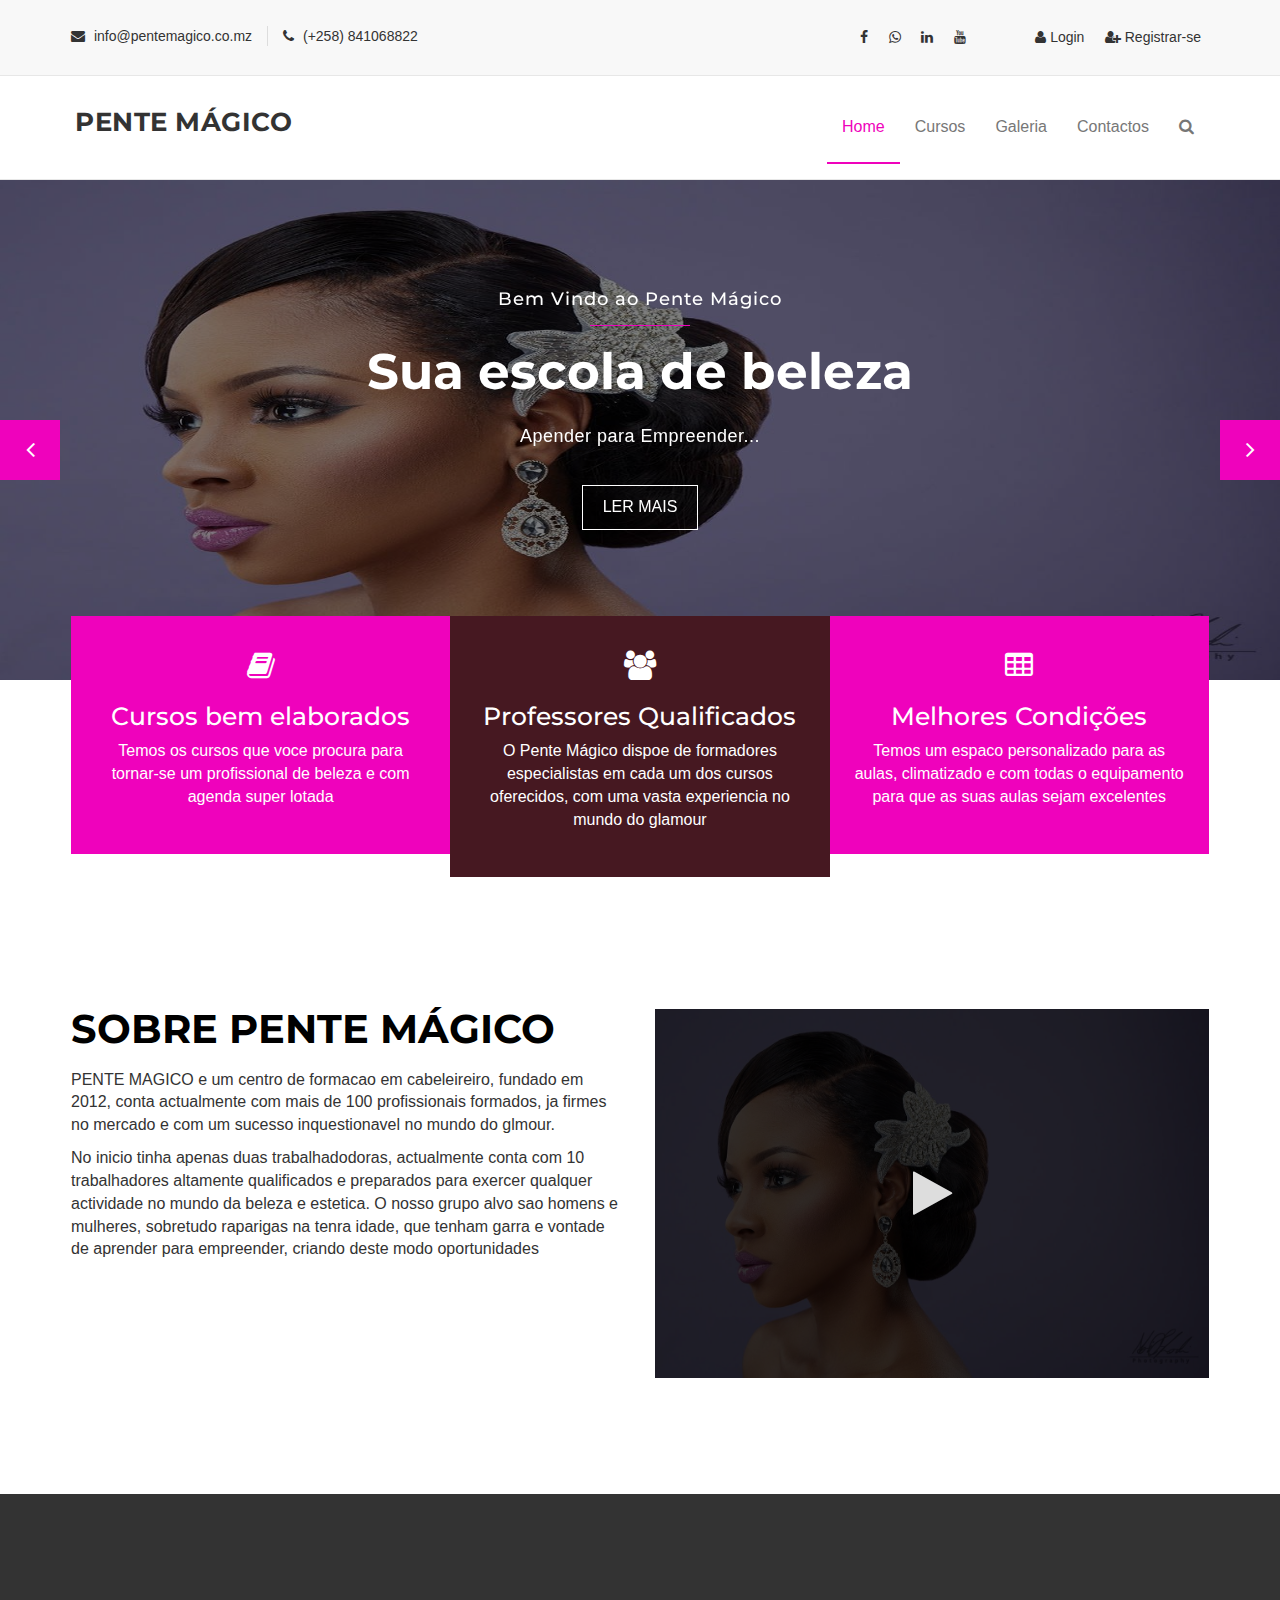
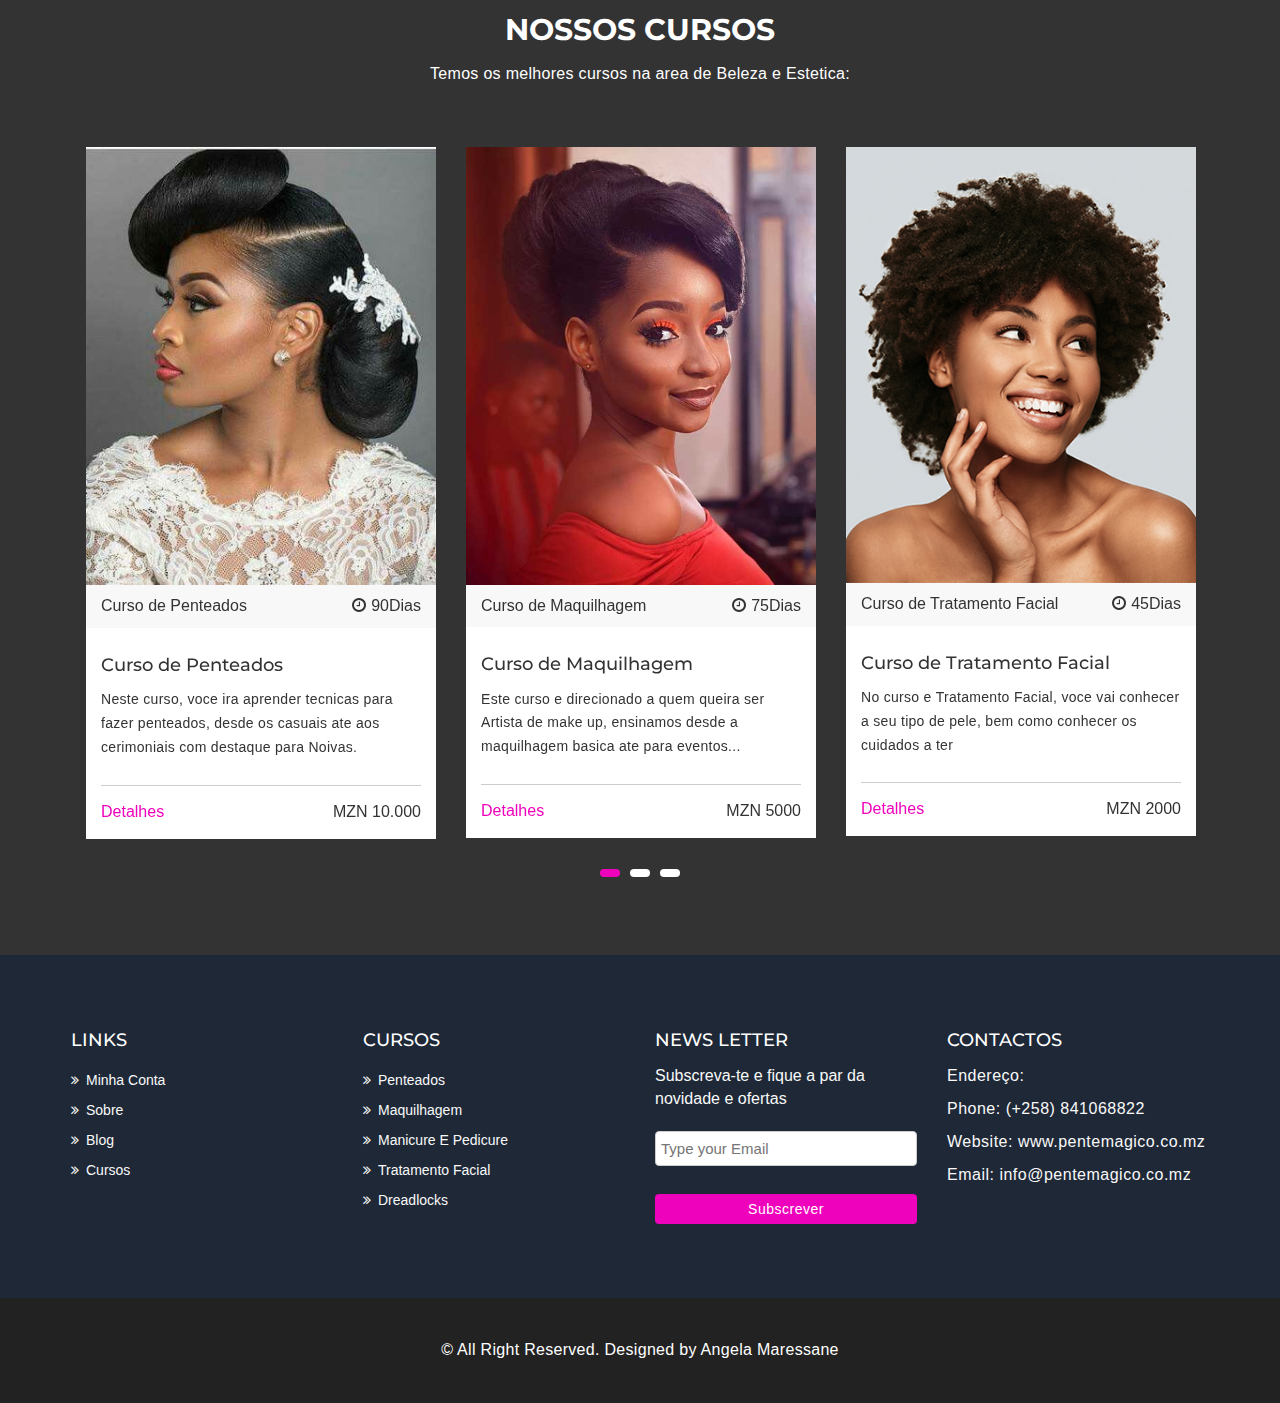
==== commit 7946aeef: "alterei as imagens dos slides e criei as paginas contact, course,gallery e registo" ====
--- a/index.html
+++ b/index.html
@@ -12,7 +12,7 @@
     <!-- Font awesome -->
     <link href="assets/css/font-awesome.css" rel="stylesheet">
     <!-- Bootstrap -->
-    <link href="assets/css/bootstrap.css" rel="stylesheet">   
+    <link href="assets/css/bootstrap.css" rel="stylesheet">  
     <!-- Slick slider -->
     <link rel="stylesheet" type="text/css" href="assets/css/slick.css">          
     <!-- Fancybox slider -->
@@ -193,7 +193,7 @@
                       <li><a href="#"><span class="fa fa-linkedin"></span></a></li>
                       <li><a href="#"><span class="fa fa-youtube"></span></a></li>
                       <li onclick="document.getElementById('id01').style.display='block'" ><a href="#"><span  style="width: 60px;" class="fa fa-user"></span> Login</a></li>
-                      <li><a href="#"><span class="fa fa-user"></span> Registrar-se</a></li>
+                      <li><a href="#"><span class="fa fa-user-plus"></span> Registrar-se</a></li>
                     </ul>
                   </nav>
                 </div>
@@ -236,10 +236,10 @@
     </nav>
   </section>
   <!-- End menu -->
-  <!-- Start search box -->
+  <!-- Start search box --> 
   <div id="mu-search">
     <div class="mu-search-area">      
-      <button class="mu-search-close"><span class="fa fa-close"></span></button>
+      <button class="mu-search-close"><span class="fa fa-close"></span></button> 
       <div class="container">
         <div class="row">
           <div class="col-md-12">            
@@ -251,21 +251,24 @@
       </div>
     </div>
   </div>
+
+
   <!-- End search box -->
+ 
   <!-- Start Slider -->
   <section id="mu-slider">
     <!-- Start single slider item -->
     <div class="mu-slider-single">
       <div class="mu-slider-img">
         <figure>
-          <img src="assets/img/slider/1.jpg" alt="img">
+          <img src="assets/img/slider/1.jpg" alt="img"> 
         </figure>
       </div>
       <div class="mu-slider-content">
-        <h4>Bem Vindo a Pente Mágico Cursos</h4>
+        <h4>Bem Vindo ao Pente Mágico </h4>
         <span></span>
         <h2>Sua escola de beleza</h2>
-        <p>Lorem ipsum dolor sit amet, consectetur adipisicing elit. Dolor amet error eius reiciendis eum sint unde eveniet deserunt est debitis corporis temporibus recusandae accusamus.</p>
+        <p>Apender para Empreender...</p>
         <a href="#" class="mu-read-more-btn">Ler Mais</a>
       </div>
     </div>
@@ -282,7 +285,7 @@
     <h4>Increva-te e Reserva a tua vaga</h4>
     <span></span>
     <h2>Faça a Sua Incrição nos Nossos Cursos</h2>
-    <p>Lorem ipsum dolor sit amet, consectetur adipisicing elit. Dolor amet error eius reiciendis eum sint unde eveniet deserunt est debitis corporis temporibus recusandae accusamus.</p>
+    <p>Garanta a sua vaga na melhor escola de Cabeleireiro em Moçambique</p>
   </div>
 </div>
 <!-- Start single slider item -->
@@ -291,14 +294,14 @@
     <div class="mu-slider-single">
       <div class="mu-slider-img">
         <figure>
-          <img src="assets/img/slider/2.jpg" alt="img">
+          <img src="assets/img/slider/2.jpg" alt="img"> 
         </figure>
       </div>
       <div class="mu-slider-content">
         <h4>Ganhe a sua Magia</h4>
         <span></span>
         <h2>Seja Mágico da Beleza Conosco</h2>
-        <p>Lorem ipsum dolor sit amet, consectetur adipisicing elit. Dolor amet error eius reiciendis eum sint unde eveniet deserunt est debitis corporis temporibus recusandae accusamus.</p>
+        <p>Venha aprender com os melhores, e torne-se um deles...</p> 
         
       </div>
     </div>
@@ -316,21 +319,21 @@
             <div class="mu-service-single">
               <span class="fa fa-book"></span>
               <h3>Cursos bem elaborados</h3>
-              <p>Lorem ipsum dolor sit amet, consectetur adipisicing elit. Minima officiis, deleniti dolorem exercitationem praesentium, est!</p>
+              <p>Temos os cursos que voce procura para tornar-se um profissional de beleza e com agenda super lotada</p>
             </div>
             <!-- Start single service -->
             <!-- Start single service -->
             <div class="mu-service-single">
               <span class="fa fa-users"></span>
               <h3>Professores Qualificados</h3>
-              <p>Lorem ipsum dolor sit amet, consectetur adipisicing elit. Minima officiis, deleniti dolorem exercitationem praesentium, est!</p>
+              <p>O Pente Mágico dispoe de formadores especialistas em cada um dos cursos oferecidos, com uma vasta experiencia no mundo do glamour </p>
             </div>
             <!-- Start single service -->
             <!-- Start single service -->
             <div class="mu-service-single">
               <span class="fa fa-table"></span>
               <h3>Melhores Condições</h3>
-              <p>Lorem ipsum dolor sit amet, consectetur adipisicing elit. Minima officiis, deleniti dolorem exercitationem praesentium, est!</p>
+              <p>Temos um espaco personalizado para as aulas, climatizado e com todas o equipamento para que as suas aulas sejam excelentes</p>
             </div>
             <!-- Start single service -->
           </div>
@@ -353,17 +356,18 @@
                   <div class="mu-title">
                     <h2>Sobre Pente Mágico</h2>              
                   </div>
+                
                   <!-- End Title -->
-                  <p> Lorem ipsum dolor sit amet consectetur adipisicing elit. Amet hic id delectus cupiditate incidunt alias necessitatibus sunt praesentium porro magnam quos iste labore, architecto similique nemo sapiente debitis est mollitia.</p>
-                
-                  <p> Lorem ipsum dolor sit amet consectetur adipisicing elit. Amet hic id delectus cupiditate incidunt alias necessitatibus sunt praesentium porro magnam quos iste labore, architecto similique nemo sapiente debitis est mollitia.</p>
-                  
+                  <p> PENTE MAGICO e um centro de formacao em cabeleireiro, fundado em 2012, conta actualmente com mais de 100 profissionais formados, ja firmes no mercado e com um sucesso inquestionavel no mundo do glmour. </p>
+                <p> No inicio tinha apenas duas trabalhadodoras, actualmente conta com 10 trabalhadores altamente qualificados e preparados para exercer qualquer actividade no mundo da beleza e estetica. O nosso grupo alvo sao homens e mulheres, sobretudo raparigas na tenra idade, que tenham garra e vontade de aprender para empreender, criando deste modo oportunidades </p>
+                 
+                 
                 
                 </div>
               </div>
               <div class="col-lg-6 col-md-6">
                 <div class="mu-about-us-right">                            
-                <a id="mu-abtus-video" href="https://www.youtube.com/embed/HN3pm9qYAUs" target="mutube-video">
+                <a id="mu-abtus-video" href="https://www.youtube.com/watch?v=KvHt2HDGOrw" target="mutube-video"> 
                   <img src="assets/img/about-us.jpg" alt="img">
                 </a>                
                 </div>
@@ -376,7 +380,7 @@
   </section>
   <!-- End about us -->
 
-  
+
 
   <!-- Start course section -->
   <section id="mu-latest-courses">
@@ -387,7 +391,7 @@
             <!-- Start Title -->
             <div class="mu-title">
               <h2>Nossos Cursos</h2>
-              <p>Lorem ipsum dolor sit amet, consectetur adipisicing elit. Distinctio ipsa ea maxime mollitia, vitae voluptates, quod at, saepe reprehenderit totam aliquam architecto fugiat sunt animi!</p>
+              <p>Temos os melhores cursos na area de Beleza e Estetica:</p>
             </div>
             <!-- End Title -->
             <!-- Start latest course content -->
@@ -397,16 +401,17 @@
                   <figure class="mu-latest-course-img">
                     <a href="#"><img src="assets/img/courses/1.jpg" alt="img"></a>
                     <figcaption class="mu-latest-course-imgcaption">
-                      <a href="#">Curso Pente 1</a>
+                      <a href="#">Curso de Penteados</a>
                       <span><i class="fa fa-clock-o"></i>90Dias</span>
                     </figcaption>
                   </figure>
                   <div class="mu-latest-course-single-content">
-                    <h4><a href="#">Curso pente mágico.</a></h4>
-                    <p>Lorem ipsum dolor sit amet, consectetur adipisicing elit. Amet quod nisi quisquam modi dolore, dicta obcaecati architecto quidem ullam quia.</p>
+                    <h4><a href="#">Curso de Penteados</a></h4>
+                    <p>Neste curso, voce ira aprender tecnicas para fazer penteados, desde os casuais ate
+                       aos cerimoniais com destaque para Noivas.</p>
                     <div class="mu-latest-course-single-contbottom">
                       <a class="mu-course-details" href="#">Detalhes</a>
-                      <span class="mu-course-price" href="#">MZN 2000</span>
+                      <span class="mu-course-price" href="#">MZN 10.000</span>
                     </div>
                   </div>
                 </div>
@@ -416,16 +421,16 @@
                   <figure class="mu-latest-course-img">
                     <a href="#"><img src="assets/img/courses/2.jpg" alt="img"></a>
                     <figcaption class="mu-latest-course-imgcaption">
-                      <a href="#">Curso Pente 1</a>
+                      <a href="#">Curso de Maquilhagem</a>
                       <span><i class="fa fa-clock-o"></i>75Dias</span>
                     </figcaption>
                   </figure>
                   <div class="mu-latest-course-single-content">
-                    <h4><a href="#">Curso pente mágico.</a></h4>
-                    <p>Lorem ipsum dolor sit amet, consectetur adipisicing elit. Amet quod nisi quisquam modi dolore, dicta obcaecati architecto quidem ullam quia.</p>
+                    <h4><a href="#">Curso de Maquilhagem</a></h4>
+                    <p>Este curso e direcionado a quem queira ser Artista de make up, ensinamos desde a maquilhagem basica ate para eventos...</p>
                     <div class="mu-latest-course-single-contbottom">
                       <a class="mu-course-details" href="#">Detalhes</a>
-                      <span class="mu-course-price" href="#">MZN 2000</span>
+                      <span class="mu-course-price" href="#">MZN 5000</span>
                     </div>
                   </div>
                 </div>
@@ -435,13 +440,14 @@
                   <figure class="mu-latest-course-img">
                     <a href="#"><img src="assets/img/courses/3.jpg" alt="img"></a>
                     <figcaption class="mu-latest-course-imgcaption">
-                      <a href="#">Curso Pente  2</a>
+                      <a href="#">Curso de Tratamento Facial</a>
                       <span><i class="fa fa-clock-o"></i>45Dias</span>
                     </figcaption>
                   </figure>
                   <div class="mu-latest-course-single-content">
-                    <h4><a href="#">Curso pente mágico.</a></h4>
-                    <p>Lorem ipsum dolor sit amet, consectetur adipisicing elit. Amet quod nisi quisquam modi dolore, dicta obcaecati architecto quidem ullam quia.</p>
+                    <h4><a href="#">Curso de Tratamento Facial</a></h4>
+                    <p>No curso e Tratamento Facial, voce vai conhecer a seu tipo de pele, bem como conhecer os cuidados a
+                       ter</p>
                     <div class="mu-latest-course-single-contbottom">
                       <a class="mu-course-details" href="#">Detalhes</a>
                       <span class="mu-course-price" href="#">MZN 2000</span>
@@ -452,18 +458,20 @@
               <div class="col-lg-4 col-md-4 col-xs-12">
                 <div class="mu-latest-course-single">
                   <figure class="mu-latest-course-img">
-                    <a href="#"><img src="assets/img/courses/1.jpg" alt="img"></a>
+                    <a href="#"><img src="assets/img/courses/4.jpg" alt="img"></a>
                     <figcaption class="mu-latest-course-imgcaption">
-                      <a href="#">Curso Pente 1</a>
+                      <a href="#">Curso de Manicure e pedicure</a>
                       <span><i class="fa fa-clock-o"></i>3 Semanas</span>
                     </figcaption>
                   </figure>
                   <div class="mu-latest-course-single-content">
-                    <h4><a href="#">Curso Pente 1</a></h4>
-                    <p>Lorem ipsum dolor sit amet, consectetur adipisicing elit. Amet quod nisi quisquam modi dolore, dicta obcaecati architecto quidem ullam quia.</p>
+                    <h4><a href="#">Curso de Manicure e pedicure</a></h4>
+                    <p>No curso de manicure e Pedicure voce aprendera a cuidar das maos e dos pes, colocar e fazer manutencao de unhas....
+                      nncvvc   bbjhvcjv vvhhdhd bhcvhhjc hvchcvvchvhc vvhd nnmfhhvbvfhv vhb hbhhhjjjjjjjsjhj
+                      fjjjjjjjjjjjjjjjjj.</p>
                     <div class="mu-latest-course-single-contbottom">
                       <a class="mu-course-details" href="#">Detalhes</a>
-                      <span class="mu-course-price" href="#">MZN 2000</span>
+                      <span class="mu-course-price" href="#">MZN 5000</span>
                     </div>
                   </div>
                 </div>
@@ -471,18 +479,18 @@
               <div class="col-lg-4 col-md-4 col-xs-12">
                 <div class="mu-latest-course-single">
                   <figure class="mu-latest-course-img">
-                    <a href="#"><img src="assets/img/courses/2.jpg" alt="img"></a>
+                    <a href="#"><img src="assets/img/courses/5.jpg" alt="img"></a>
                     <figcaption class="mu-latest-course-imgcaption">
-                      <a href="#">Curso Pente 1 </a>
+                      <a href="#">Curso de Dreadlocks</a>
                       <span><i class="fa fa-clock-o"></i>75Dias</span>
                     </figcaption>
                   </figure>
                   <div class="mu-latest-course-single-content">
-                    <h4><a href="#">Curso pente mágico.</a></h4>
-                    <p>Lorem ipsum dolor sit amet, consectetur adipisicing elit. Amet quod nisi quisquam modi dolore, dicta obcaecati architecto quidem ullam quia.</p>
+                    <h4><a href="#">Curso de Dreadlocks</a></h4>
+                    <p>Aqui voce vai aprender a iniciar dreads, com gel bem como com croche, </p>
                     <div class="mu-latest-course-single-contbottom">
                       <a class="mu-course-details" href="#">Detalhes</a>
-                      <span class="mu-course-price" href="#">MZN 2000</span>
+                      <span class="mu-course-price" href="#">MZN 4000</span>
                     </div>
                   </div>
                 </div>
@@ -490,18 +498,19 @@
               <div class="col-lg-4 col-md-4 col-xs-12">
                 <div class="mu-latest-course-single">
                   <figure class="mu-latest-course-img">
-                    <a href="#"><img src="assets/img/courses/3.jpg" alt="img"></a>
+                    <a href="#"><img src="assets/img/courses/6.jpg" alt="img"></a>
                     <figcaption class="mu-latest-course-imgcaption">
-                      <a href="#">Curso Pente  2</a>
+                      <a href="#">Trancas</a>
                       <span><i class="fa fa-clock-o"></i>45Dias</span>
                     </figcaption>
                   </figure>
                   <div class="mu-latest-course-single-content">
-                    <h4><a href="#">Curso Pente 1</a></h4>
-                    <p>Lorem ipsum dolor sit amet, consectetur adipisicing elit. Amet quod nisi quisquam modi dolore, dicta obcaecati architecto quidem ullam quia.</p>
+                    <h4><a href="#">Trancas</a></h4>
+                    <p>Neste curso voce vai aprender a fazer diversas trancas, com cabelo e meixas.......
+                      khhgffffffffff jjkkukhj.</p>
                     <div class="mu-latest-course-single-contbottom">
                       <a class="mu-course-details" href="#">Detalhes</a>
-                      <span class="mu-course-price" href="#">MZN 2000</span>
+                      <span class="mu-course-price" href="#">MZN 5000</span>
                     </div>
                   </div>
                 </div>
@@ -539,11 +548,11 @@
               <div class="mu-footer-widget">
                 <h4>Cursos</h4>
                 <ul>
-                  <li><a href="#">Curso 1</a></li>
-                  <li><a href="">Curso 1</a></li>
-                  <li><a href="">Curso 1</a></li>
-                  <li><a href="">Curso 1</a></li>
-                  <li><a href="">Curso 1</a></li>                 
+                  <li><a href="#"> Penteados</a></li>
+                  <li><a href="">Maquilhagem</a></li>
+                  <li><a href="">Manicure e Pedicure</a></li>
+                  <li><a href="">Tratamento Facial</a></li>
+                  <li><a href="">Dreadlocks</a></li>                 
                 </ul>
               </div>
             </div>
